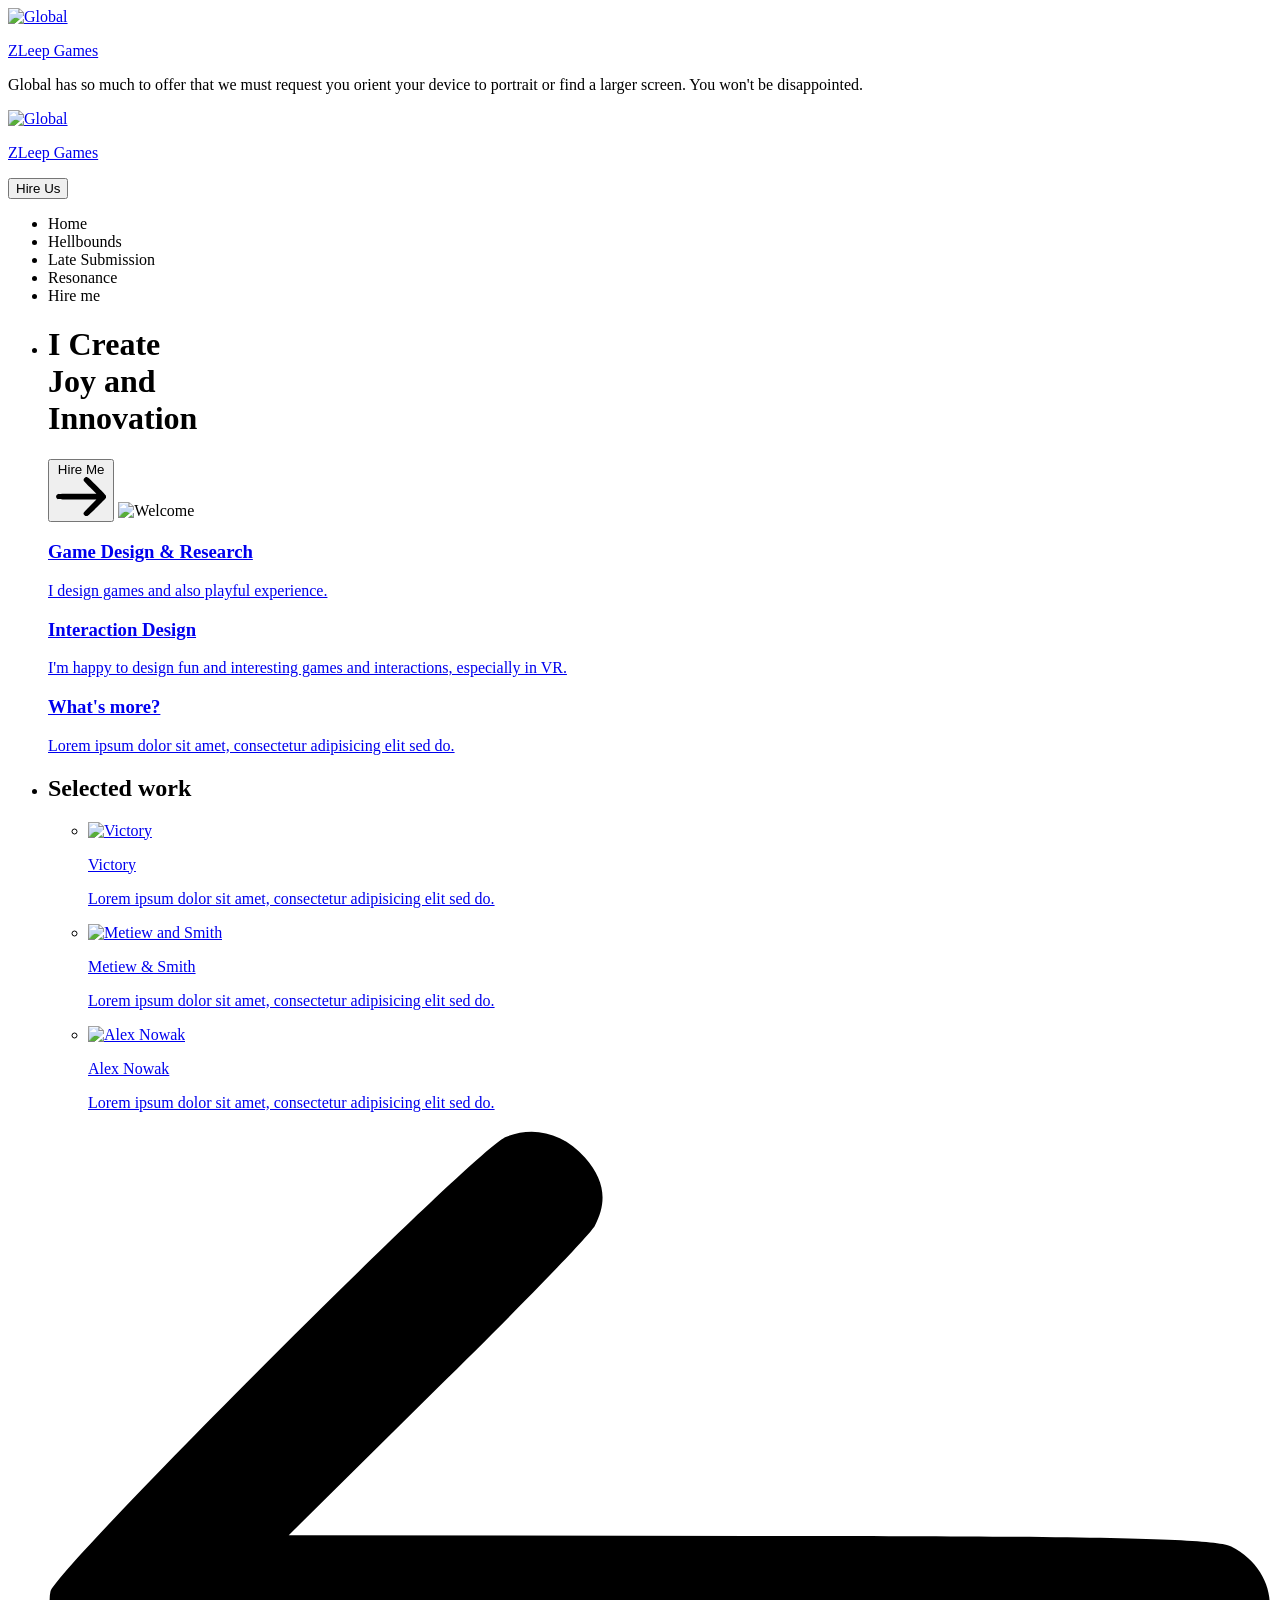
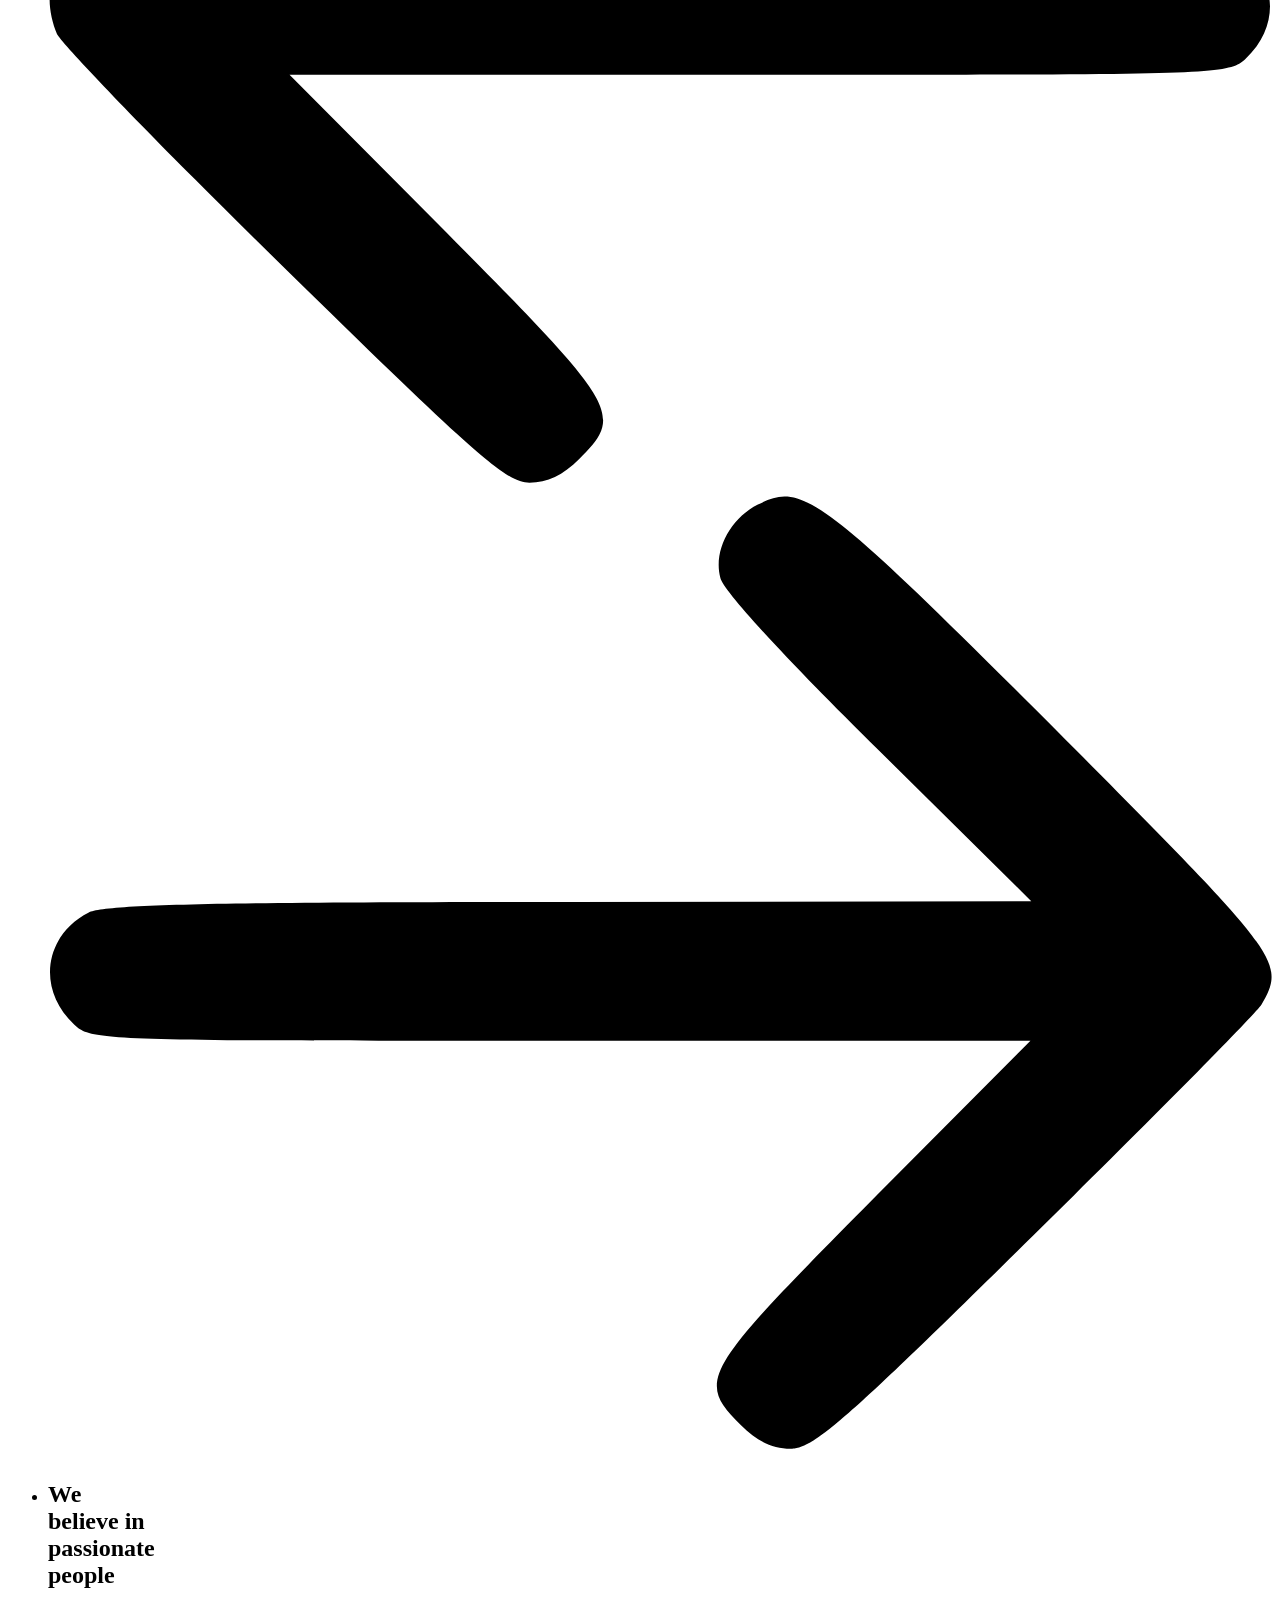
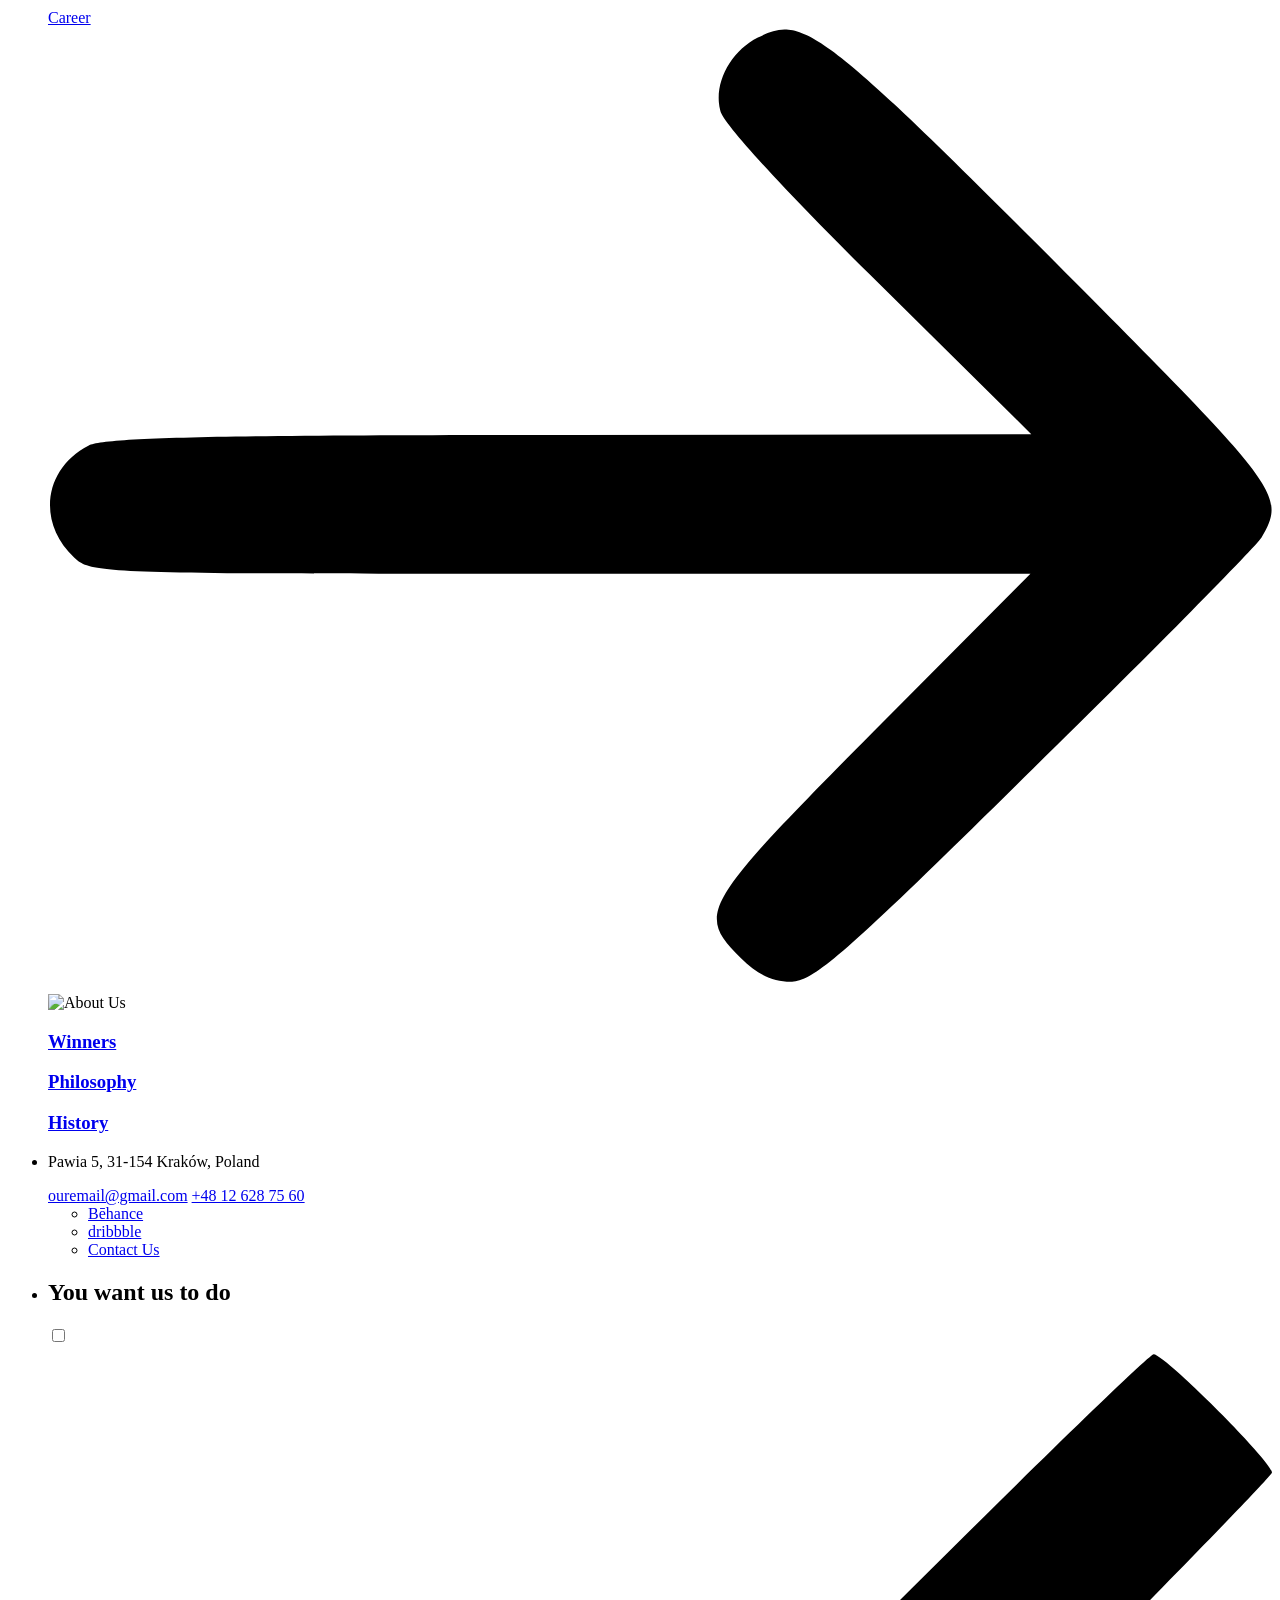
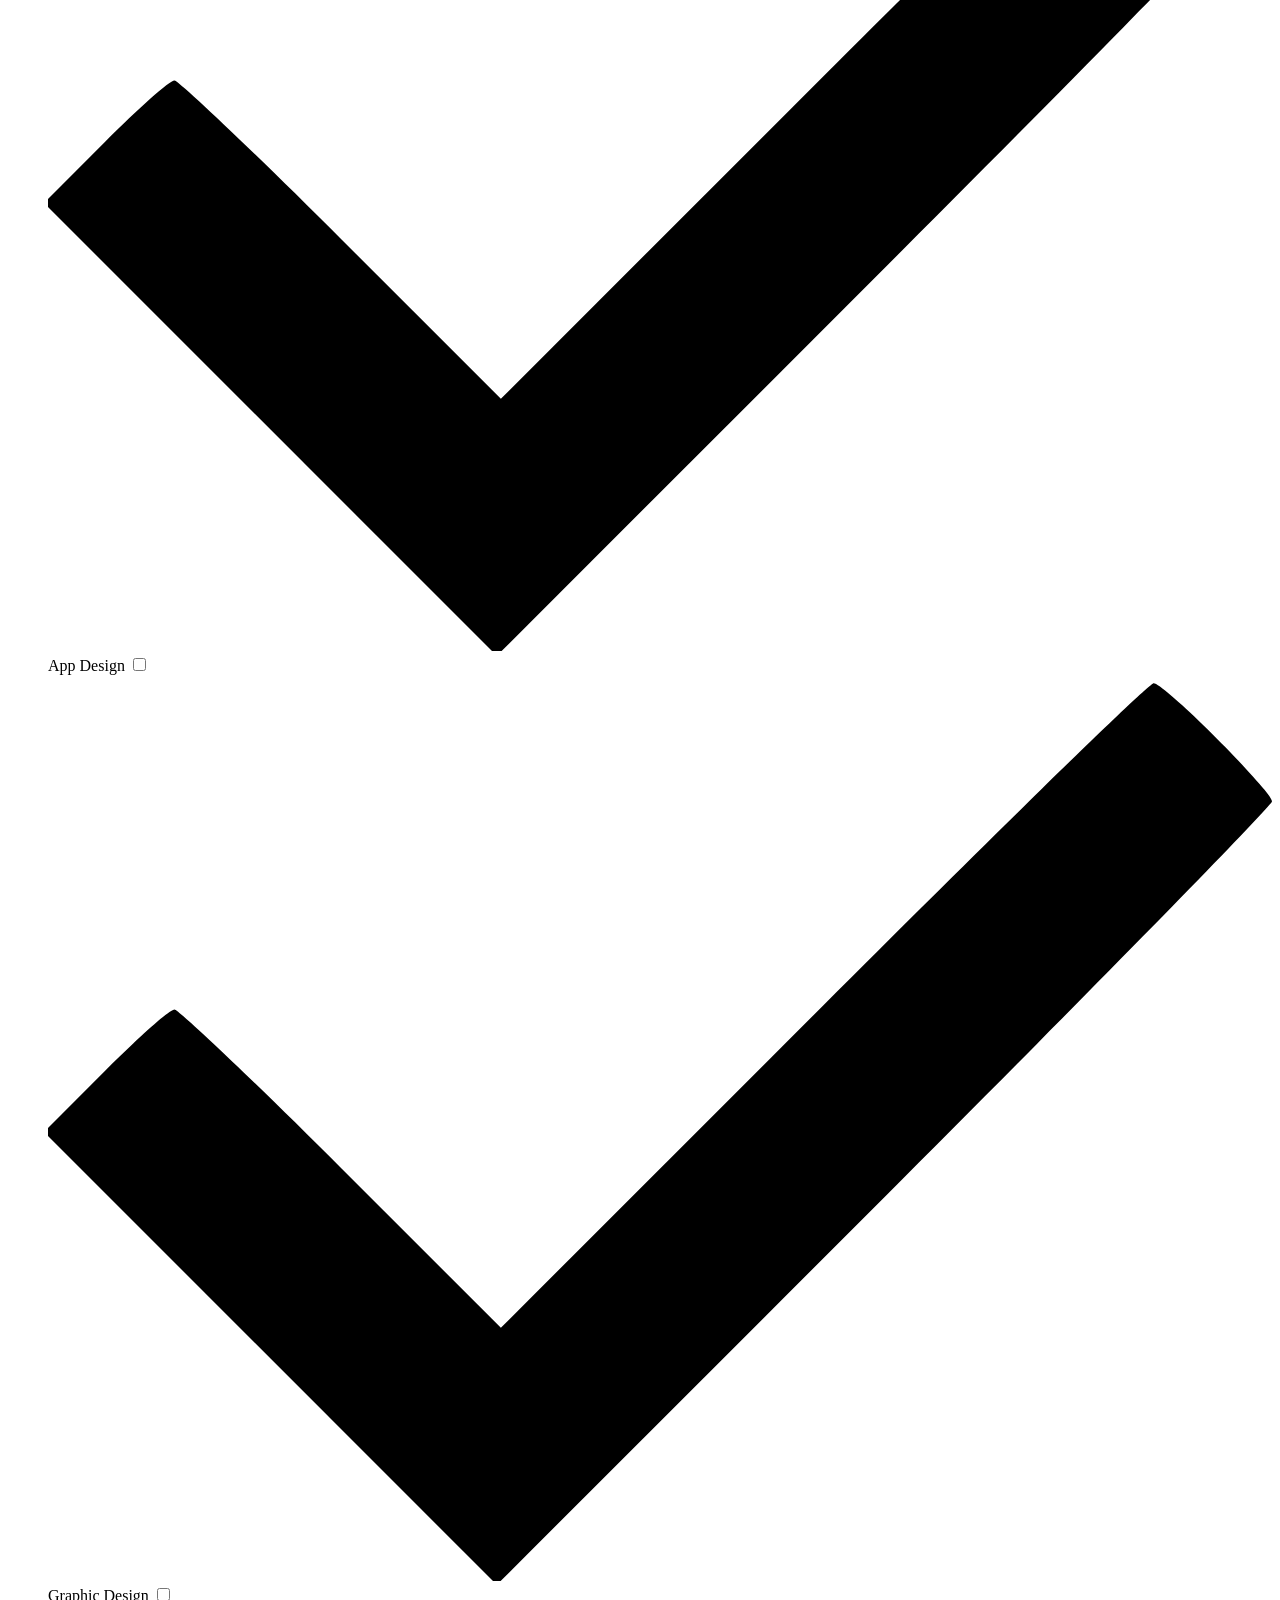
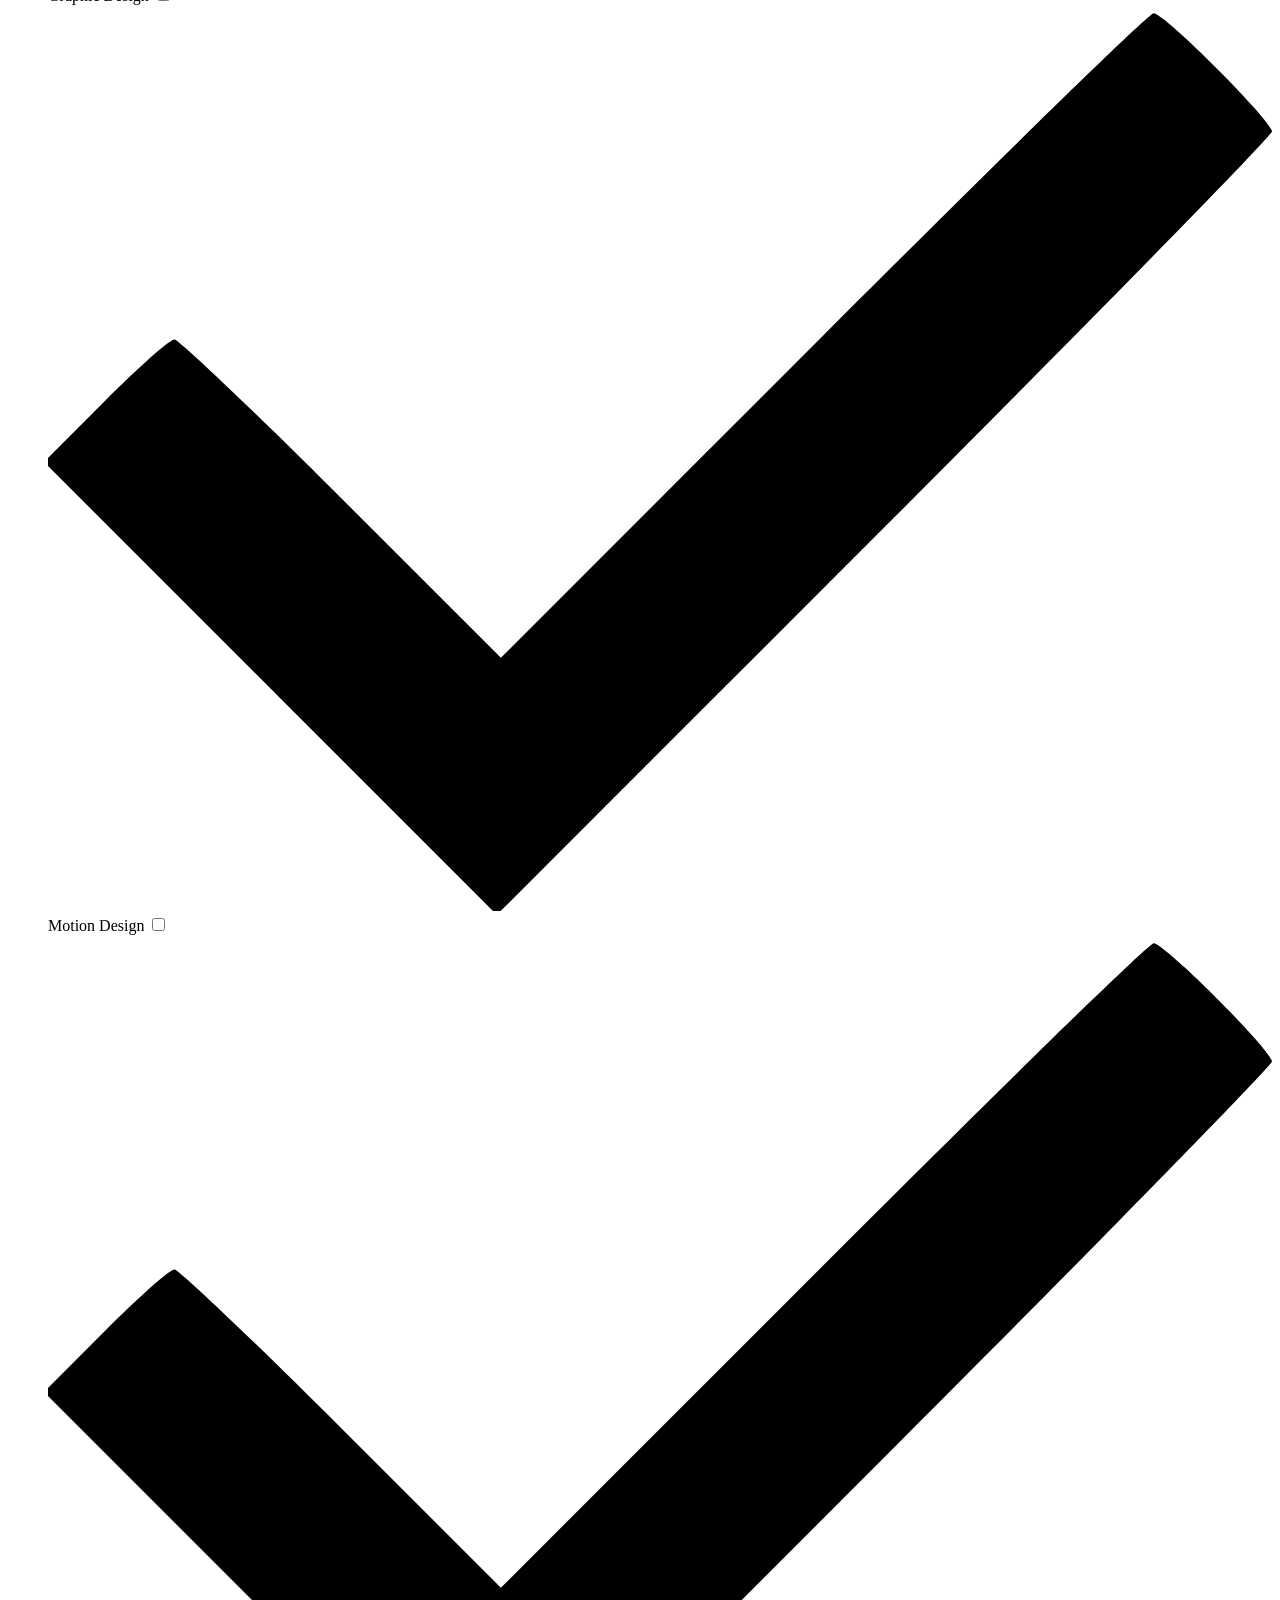
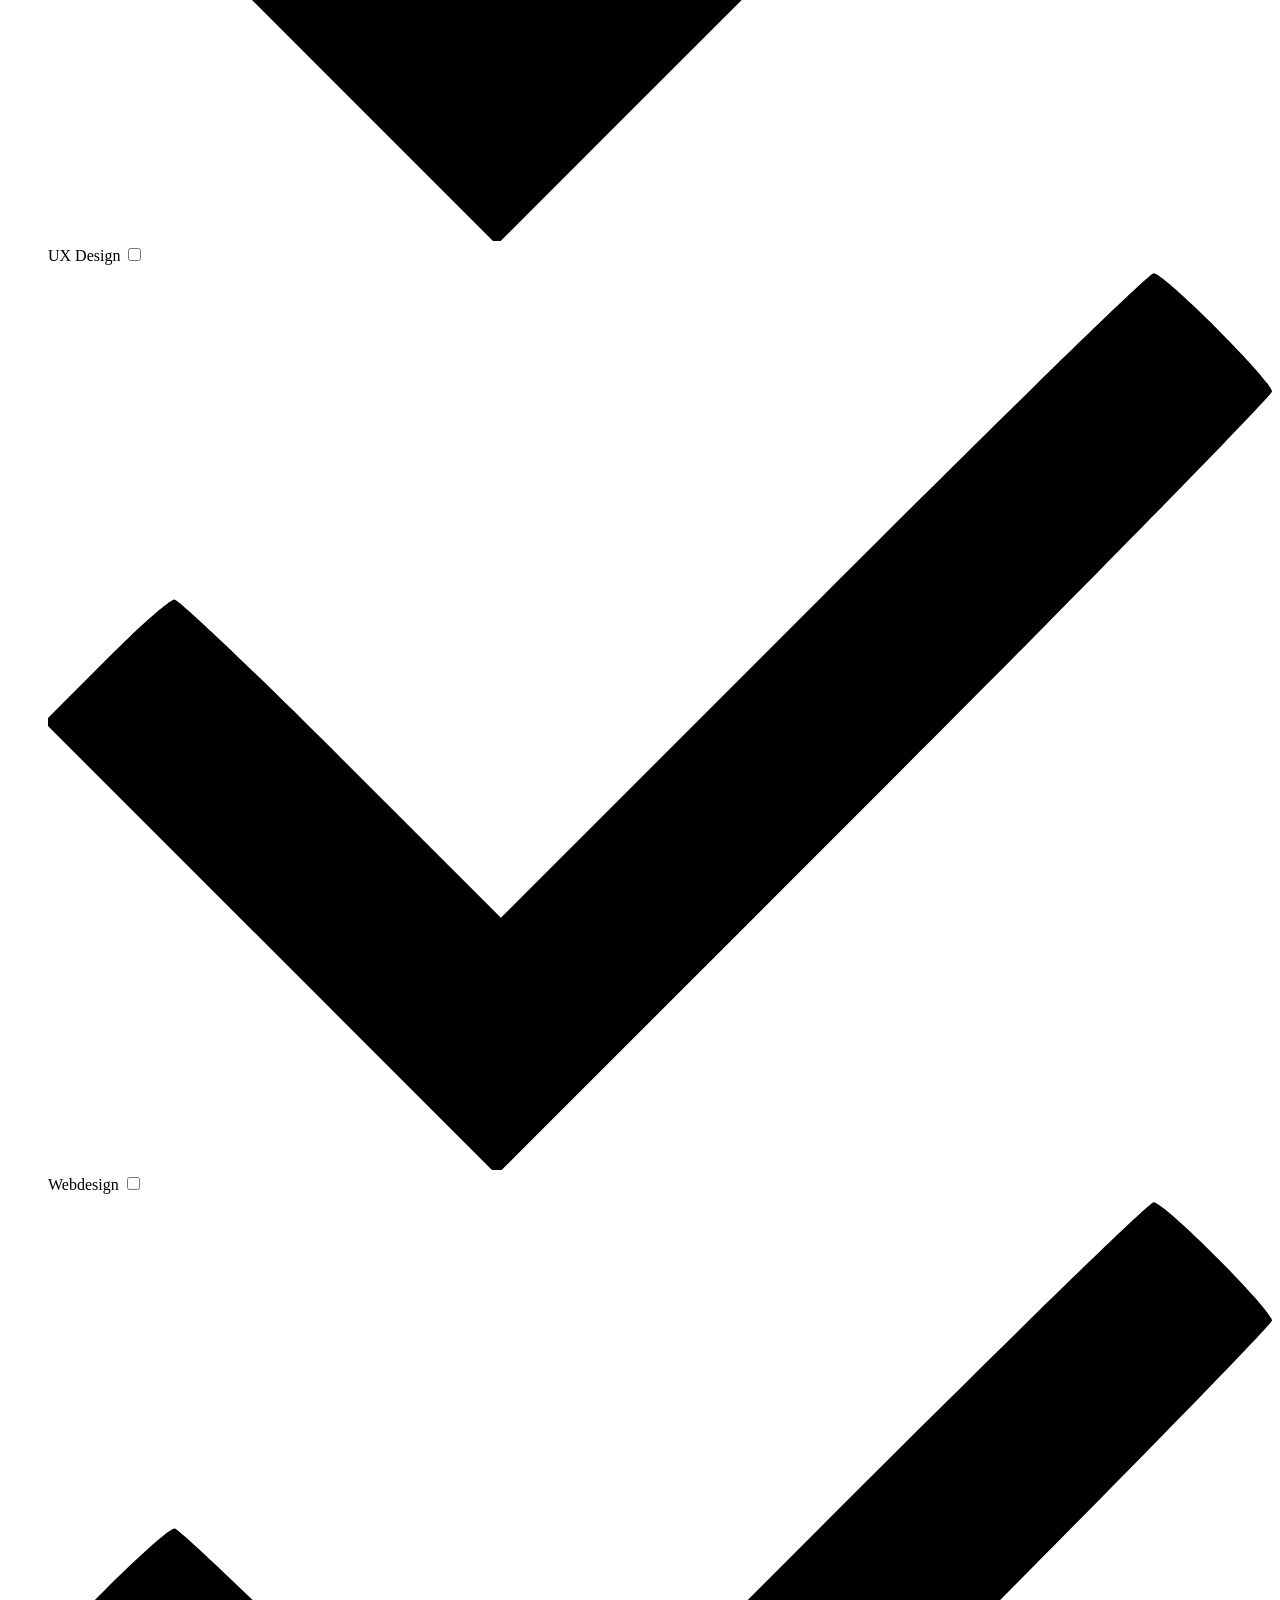
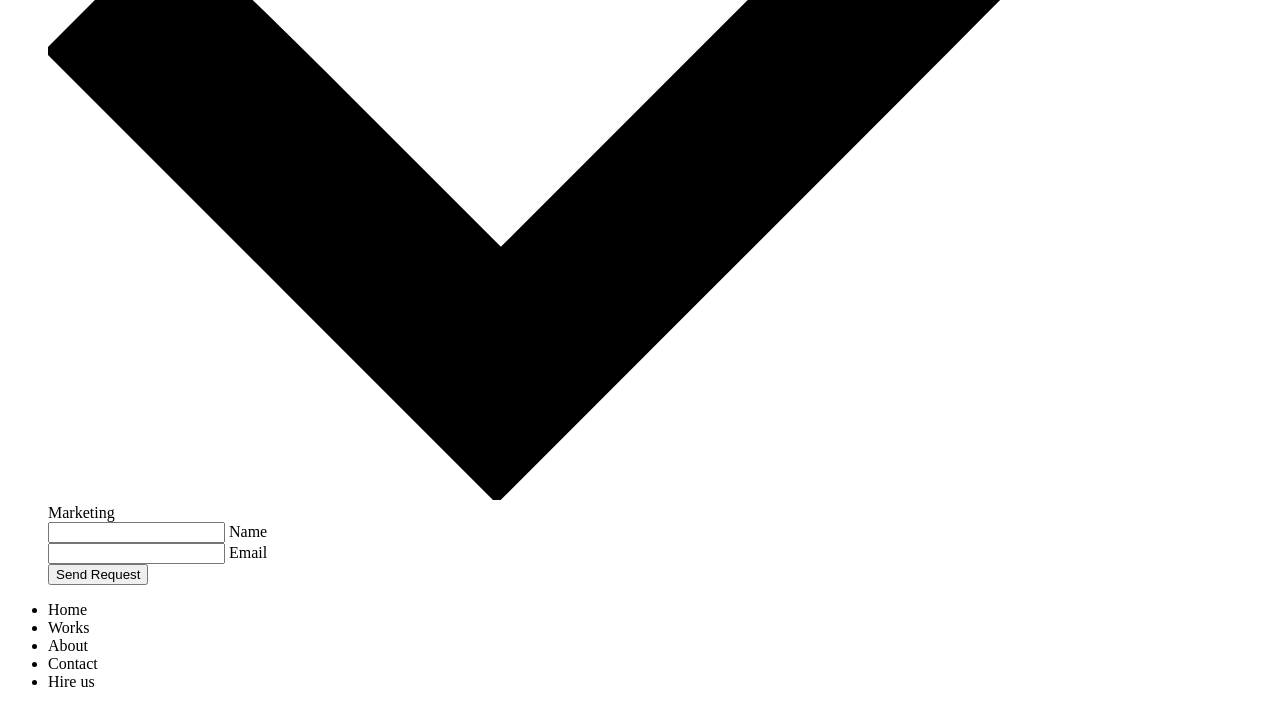
==== index.html @ 5e1416f8 "Update index.html" ====
<!DOCTYPE html>
<html lang="en">
<head>
  <title>ZLeep Games</title>
  <meta charset="utf-8">
  <meta name="viewport" content="width=device-width, initial-scale=1">
  <meta http-equiv="X-UA-Compatible" content="IE=edge">
  <meta name="description" content="HTML5 website template">
  <meta name="keywords" content="global, template, html, sass, jquery">
  <meta name="author" content="Bucky Maler">
  <link rel="stylesheet" href="assets/css/main.css">
</head>
<body>

<!-- notification for small viewports and landscape oriented smartphones -->
<div class="device-notification">
  <a class="device-notification--logo" href="#0">
    <img src="assets/img/logo.png" alt="Global">
    <p>ZLeep Games</p>
  </a>
  <p class="device-notification--message">Global has so much to offer that we must request you orient your device to portrait or find a larger screen. You won't be disappointed.</p>
</div>

<div class="perspective effect-rotate-left">
  <div class="container"><div class="outer-nav--return"></div>
    <div id="viewport" class="l-viewport">
      <div class="l-wrapper">
        <header class="header">
          <a class="header--logo" href="#0">
            <img src="assets/img/logo.png" alt="Global">
            <p>ZLeep Games</p>
          </a>
          <button class="header--cta cta">Hire Us</button>
          <div class="header--nav-toggle">
            <span></span>
          </div>
        </header>
        <nav class="l-side-nav">
          <ul class="side-nav">
            <li class="is-active"><span>Home</span></li>
            <li><span>Hellbounds</span></li>
            <li><span>Late Submission</span></li>
            <li><span>Resonance</span></li>
            <li><span>Hire me</span></li>
          </ul>
        </nav>
        <ul class="l-main-content main-content">
          <li class="l-section section section--is-active">
            <div class="intro">
              <div class="intro--banner">
                <h1>I Create<br>Joy and<br>Innovation</h1>
                <button class="cta">Hire Me
                  <svg version="1.1" id="Layer_1" xmlns="http://www.w3.org/2000/svg" xmlns:xlink="http://www.w3.org/1999/xlink" x="0px" y="0px" viewBox="0 0 150 118" style="enable-background:new 0 0 150 118;" xml:space="preserve">
                  <g transform="translate(0.000000,118.000000) scale(0.100000,-0.100000)">
                    <path d="M870,1167c-34-17-55-57-46-90c3-15,81-100,194-211l187-185l-565-1c-431,0-571-3-590-13c-55-28-64-94-18-137c21-20,33-20,597-20h575l-192-193C800,103,794,94,849,39c20-20,39-29,61-29c28,0,63,30,298,262c147,144,272,271,279,282c30,51,23,60-219,304C947,1180,926,1196,870,1167z"/>
                  </g>
                  </svg>
                  <span class="btn-background"></span>
                </button>
                <img src="assets/img/introduction-visual.png" alt="Welcome">
              </div>
              <div class="intro--options">
                <a href="#0">
                  <h3>Game Design &amp; Research</h3>
                  <p>I design games and also playful experience.</p>
                </a>
                <a href="#0">
                  <h3>Interaction Design</h3>
                  <p>I'm happy to design fun and interesting games and interactions, especially in VR.</p>
                </a>
                <a href="#0">
                  <h3>What's more?</h3>
                  <p>Lorem ipsum dolor sit amet, consectetur adipisicing elit sed do.</p>
                </a>
              </div>
            </div>
          </li>
          <li class="l-section section">
            <div class="work">
              <h2>Selected work</h2>
              <div class="work--lockup">
                <ul class="slider">
                  <li class="slider--item slider--item-left">
                    <a href="#0">
                      <div class="slider--item-image">
                        <img src="assets/img/work-victory.jpg" alt="Victory">
                      </div>
                      <p class="slider--item-title">Victory</p>
                      <p class="slider--item-description">Lorem ipsum dolor sit amet, consectetur adipisicing elit sed do.</p>
                    </a>
                  </li>
                  <li class="slider--item slider--item-center">
                    <a href="#0">
                      <div class="slider--item-image">
                        <img src="assets/img/work-metiew-smith.jpg" alt="Metiew and Smith">
                      </div>
                      <p class="slider--item-title">Metiew &amp; Smith</p>
                      <p class="slider--item-description">Lorem ipsum dolor sit amet, consectetur adipisicing elit sed do.</p>
                    </a>
                  </li>
                  <li class="slider--item slider--item-right">
                    <a href="#0">
                      <div class="slider--item-image">
                        <img src="assets/img/work-alex-nowak.jpg" alt="Alex Nowak">
                      </div>
                      <p class="slider--item-title">Alex Nowak</p>
                      <p class="slider--item-description">Lorem ipsum dolor sit amet, consectetur adipisicing elit sed do.</p>
                    </a>
                  </li>
                </ul>
                <div class="slider--prev">
                  <svg version="1.1" id="Layer_1" xmlns="http://www.w3.org/2000/svg" xmlns:xlink="http://www.w3.org/1999/xlink" x="0px" y="0px"
                  viewBox="0 0 150 118" style="enable-background:new 0 0 150 118;" xml:space="preserve">
                  <g transform="translate(0.000000,118.000000) scale(0.100000,-0.100000)">
                    <path d="M561,1169C525,1155,10,640,3,612c-3-13,1-36,8-52c8-15,134-145,281-289C527,41,562,10,590,10c22,0,41,9,61,29
                    c55,55,49,64-163,278L296,510h575c564,0,576,0,597,20c46,43,37,109-18,137c-19,10-159,13-590,13l-565,1l182,180
                    c101,99,187,188,193,199c16,30,12,57-12,84C631,1174,595,1183,561,1169z"/>
                  </g>
                  </svg>
                </div>
                <div class="slider--next">
                  <svg version="1.1" id="Layer_1" xmlns="http://www.w3.org/2000/svg" xmlns:xlink="http://www.w3.org/1999/xlink" x="0px" y="0px" viewBox="0 0 150 118" style="enable-background:new 0 0 150 118;" xml:space="preserve">
                  <g transform="translate(0.000000,118.000000) scale(0.100000,-0.100000)">
                    <path d="M870,1167c-34-17-55-57-46-90c3-15,81-100,194-211l187-185l-565-1c-431,0-571-3-590-13c-55-28-64-94-18-137c21-20,33-20,597-20h575l-192-193C800,103,794,94,849,39c20-20,39-29,61-29c28,0,63,30,298,262c147,144,272,271,279,282c30,51,23,60-219,304C947,1180,926,1196,870,1167z"/>
                  </g>
                  </svg>
                </div>
              </div>
            </div>
          </li>
          <li class="l-section section">
            <div class="about">
              <div class="about--banner">
                <h2>We<br>believe in<br>passionate<br>people</h2>
                <a href="#0">Career
                  <span>
                    <svg version="1.1" id="Layer_1" xmlns="http://www.w3.org/2000/svg" xmlns:xlink="http://www.w3.org/1999/xlink" x="0px" y="0px" viewBox="0 0 150 118" style="enable-background:new 0 0 150 118;" xml:space="preserve">
                    <g transform="translate(0.000000,118.000000) scale(0.100000,-0.100000)">
                      <path d="M870,1167c-34-17-55-57-46-90c3-15,81-100,194-211l187-185l-565-1c-431,0-571-3-590-13c-55-28-64-94-18-137c21-20,33-20,597-20h575l-192-193C800,103,794,94,849,39c20-20,39-29,61-29c28,0,63,30,298,262c147,144,272,271,279,282c30,51,23,60-219,304C947,1180,926,1196,870,1167z"/>
                    </g>
                    </svg>
                  </span>
                </a>
                <img src="assets/img/about-visual.png" alt="About Us">
              </div>
              <div class="about--options">
                <a href="#0">
                  <h3>Winners</h3>
                </a>
                <a href="#0">
                  <h3>Philosophy</h3>
                </a>
                <a href="#0">
                  <h3>History</h3>
                </a>
              </div>
            </div>
          </li>
          <li class="l-section section">
            <div class="contact">
              <div class="contact--lockup">
                <div class="modal">
                  <div class="modal--information">
                    <p>Pawia 5, 31-154 Kraków, Poland</p>
                    <a href="mailto:ouremail@gmail.com">ouremail@gmail.com</a>
                    <a href="tel:+148126287560">+48 12 628 75 60</a>
                  </div>
                  <ul class="modal--options">
                    <li><a href="#0">Bēhance</a></li>
                    <li><a href="#0">dribbble</a></li>
                    <li><a href="mailto:ouremail@gmail.com">Contact Us</a></li>
                  </ul>
                </div>
              </div>
            </div>
          </li>
          <li class="l-section section">
            <div class="hire">
              <h2>You want us to do</h2>
              <!-- checkout formspree.io for easy form setup -->
              <form class="work-request">
                <div class="work-request--options">
                  <span class="options-a">
                    <input id="opt-1" type="checkbox" value="app design">
                    <label for="opt-1">
                      <svg version="1.1" id="Layer_1" xmlns="http://www.w3.org/2000/svg" xmlns:xlink="http://www.w3.org/1999/xlink" x="0px" y="0px"
                      viewBox="0 0 150 111" style="enable-background:new 0 0 150 111;" xml:space="preserve">
                      <g transform="translate(0.000000,111.000000) scale(0.100000,-0.100000)">
                        <path d="M950,705L555,310L360,505C253,612,160,700,155,700c-6,0-44-34-85-75l-75-75l278-278L550-5l475,475c261,261,475,480,475,485c0,13-132,145-145,145C1349,1100,1167,922,950,705z"/>
                      </g>
                      </svg>
                      App Design
                    </label>
                    <input id="opt-2" type="checkbox" value="graphic design">
                    <label for="opt-2">
                      <svg version="1.1" id="Layer_1" xmlns="http://www.w3.org/2000/svg" xmlns:xlink="http://www.w3.org/1999/xlink" x="0px" y="0px"
                      viewBox="0 0 150 111" style="enable-background:new 0 0 150 111;" xml:space="preserve">
                      <g transform="translate(0.000000,111.000000) scale(0.100000,-0.100000)">
                        <path d="M950,705L555,310L360,505C253,612,160,700,155,700c-6,0-44-34-85-75l-75-75l278-278L550-5l475,475c261,261,475,480,475,485c0,13-132,145-145,145C1349,1100,1167,922,950,705z"/>
                      </g>
                      </svg>
                      Graphic Design
                    </label>
                    <input id="opt-3" type="checkbox" value="motion design">
                    <label for="opt-3">
                      <svg version="1.1" id="Layer_1" xmlns="http://www.w3.org/2000/svg" xmlns:xlink="http://www.w3.org/1999/xlink" x="0px" y="0px"
                      viewBox="0 0 150 111" style="enable-background:new 0 0 150 111;" xml:space="preserve">
                      <g transform="translate(0.000000,111.000000) scale(0.100000,-0.100000)">
                        <path d="M950,705L555,310L360,505C253,612,160,700,155,700c-6,0-44-34-85-75l-75-75l278-278L550-5l475,475c261,261,475,480,475,485c0,13-132,145-145,145C1349,1100,1167,922,950,705z"/>
                      </g>
                      </svg>
                      Motion Design
                    </label>
                  </span>
                  <span class="options-b">
                    <input id="opt-4" type="checkbox" value="ux design">
                    <label for="opt-4">
                      <svg version="1.1" id="Layer_1" xmlns="http://www.w3.org/2000/svg" xmlns:xlink="http://www.w3.org/1999/xlink" x="0px" y="0px"
                      viewBox="0 0 150 111" style="enable-background:new 0 0 150 111;" xml:space="preserve">
                      <g transform="translate(0.000000,111.000000) scale(0.100000,-0.100000)">
                        <path d="M950,705L555,310L360,505C253,612,160,700,155,700c-6,0-44-34-85-75l-75-75l278-278L550-5l475,475c261,261,475,480,475,485c0,13-132,145-145,145C1349,1100,1167,922,950,705z"/>
                      </g>
                      </svg>
                      UX Design
                    </label>
                    <input id="opt-5" type="checkbox" value="webdesign">
                    <label for="opt-5">
                      <svg version="1.1" id="Layer_1" xmlns="http://www.w3.org/2000/svg" xmlns:xlink="http://www.w3.org/1999/xlink" x="0px" y="0px"
                      viewBox="0 0 150 111" style="enable-background:new 0 0 150 111;" xml:space="preserve">
                      <g transform="translate(0.000000,111.000000) scale(0.100000,-0.100000)">
                        <path d="M950,705L555,310L360,505C253,612,160,700,155,700c-6,0-44-34-85-75l-75-75l278-278L550-5l475,475c261,261,475,480,475,485c0,13-132,145-145,145C1349,1100,1167,922,950,705z"/>
                      </g>
                      </svg>
                      Webdesign
                    </label>
                    <input id="opt-6" type="checkbox" value="marketing">
                    <label for="opt-6">
                      <svg version="1.1" id="Layer_1" xmlns="http://www.w3.org/2000/svg" xmlns:xlink="http://www.w3.org/1999/xlink" x="0px" y="0px"
                      viewBox="0 0 150 111" style="enable-background:new 0 0 150 111;" xml:space="preserve">
                      <g transform="translate(0.000000,111.000000) scale(0.100000,-0.100000)">
                        <path d="M950,705L555,310L360,505C253,612,160,700,155,700c-6,0-44-34-85-75l-75-75l278-278L550-5l475,475c261,261,475,480,475,485c0,13-132,145-145,145C1349,1100,1167,922,950,705z"/>
                      </g>
                      </svg>
                      Marketing
                    </label>
                  </span>
                </div>
                <div class="work-request--information">
                  <div class="information-name">
                    <input id="name" type="text" spellcheck="false">
                    <label for="name">Name</label>
                  </div>
                  <div class="information-email">
                    <input id="email" type="email" spellcheck="false">
                    <label for="email">Email</label>
                  </div>
                </div>
                <input type="submit" value="Send Request">
              </form>
            </div>
          </li>
        </ul>
      </div>
    </div>
  </div>
  <ul class="outer-nav">
    <li class="is-active">Home</li>
    <li>Works</li>
    <li>About</li>
    <li>Contact</li>
    <li>Hire us</li>
  </ul>
</div>

<script src="https://ajax.googleapis.com/ajax/libs/jquery/2.2.4/jquery.min.js"></script>
<script>window.jQuery || document.write('<script src="assets/js/vendor/jquery-2.2.4.min.js"><\/script>')</script>
<script src="assets/js/functions-min.js"></script>
</body>
</html>
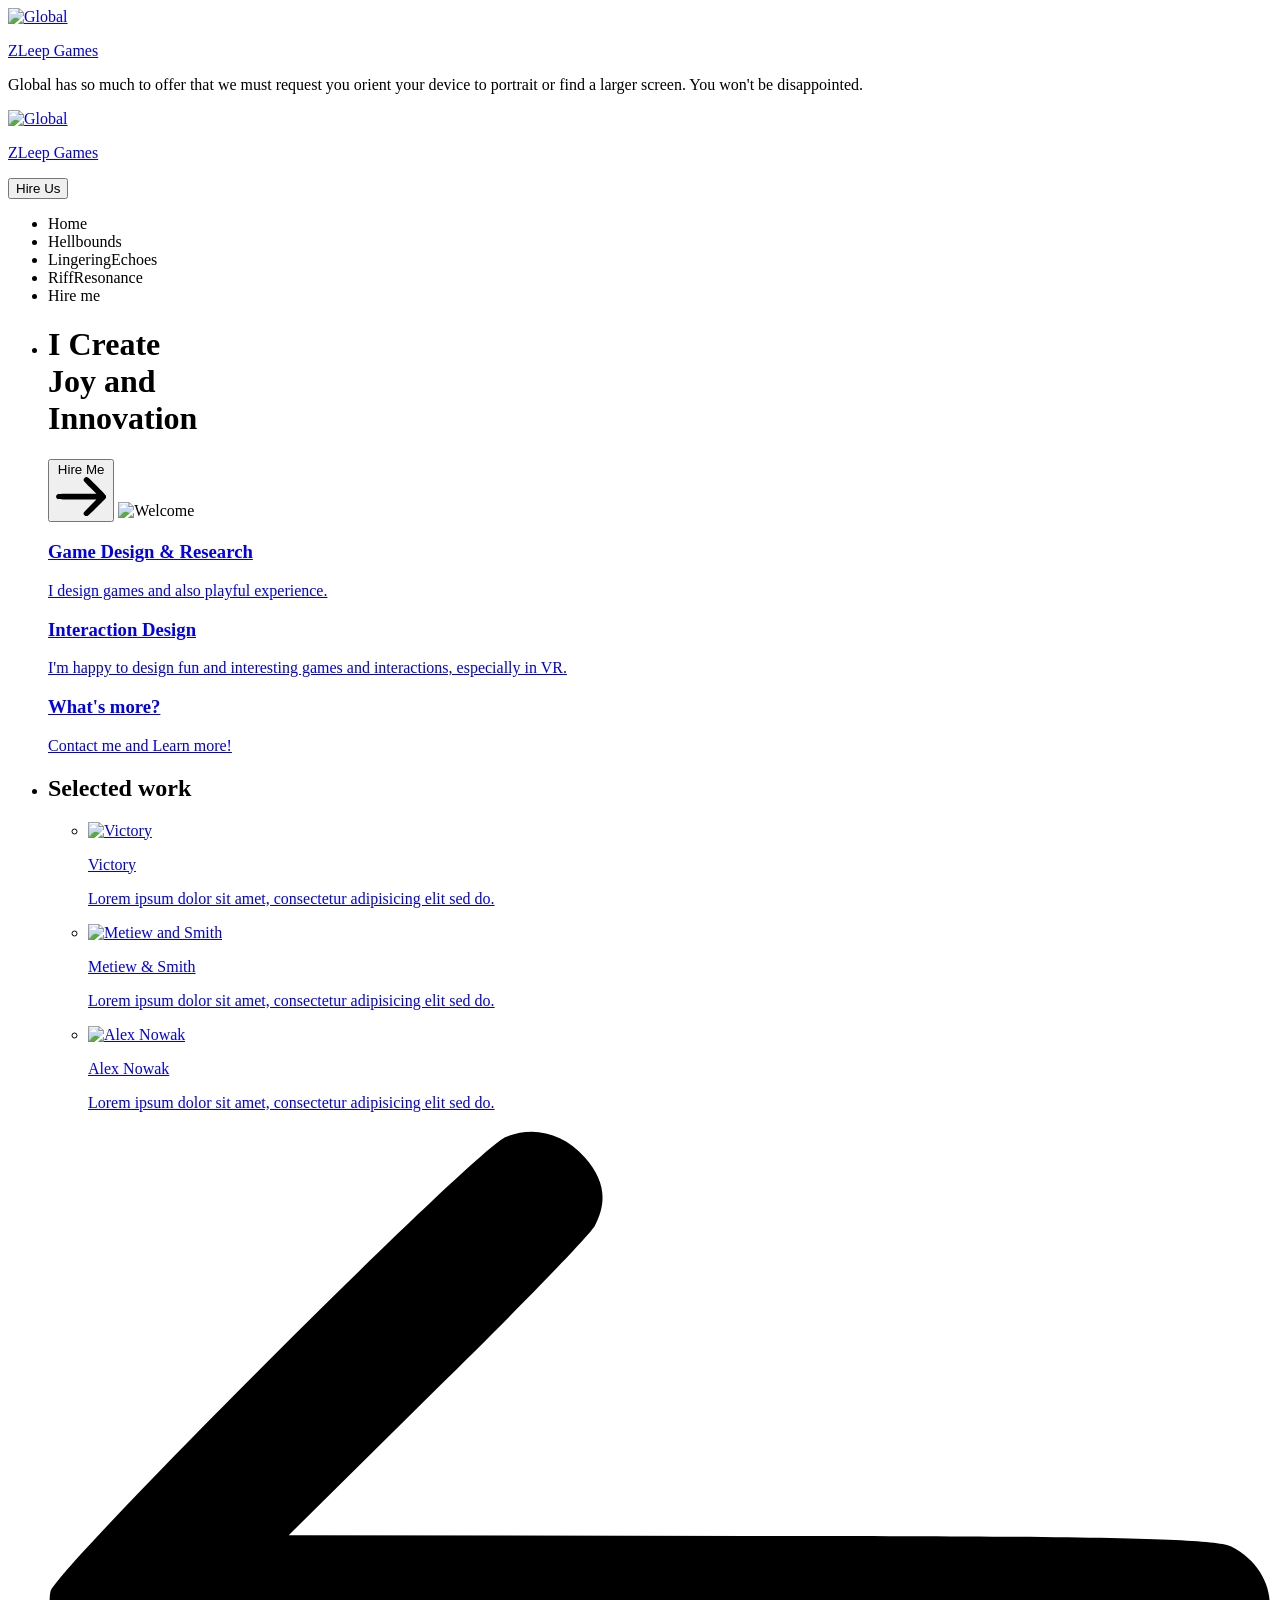
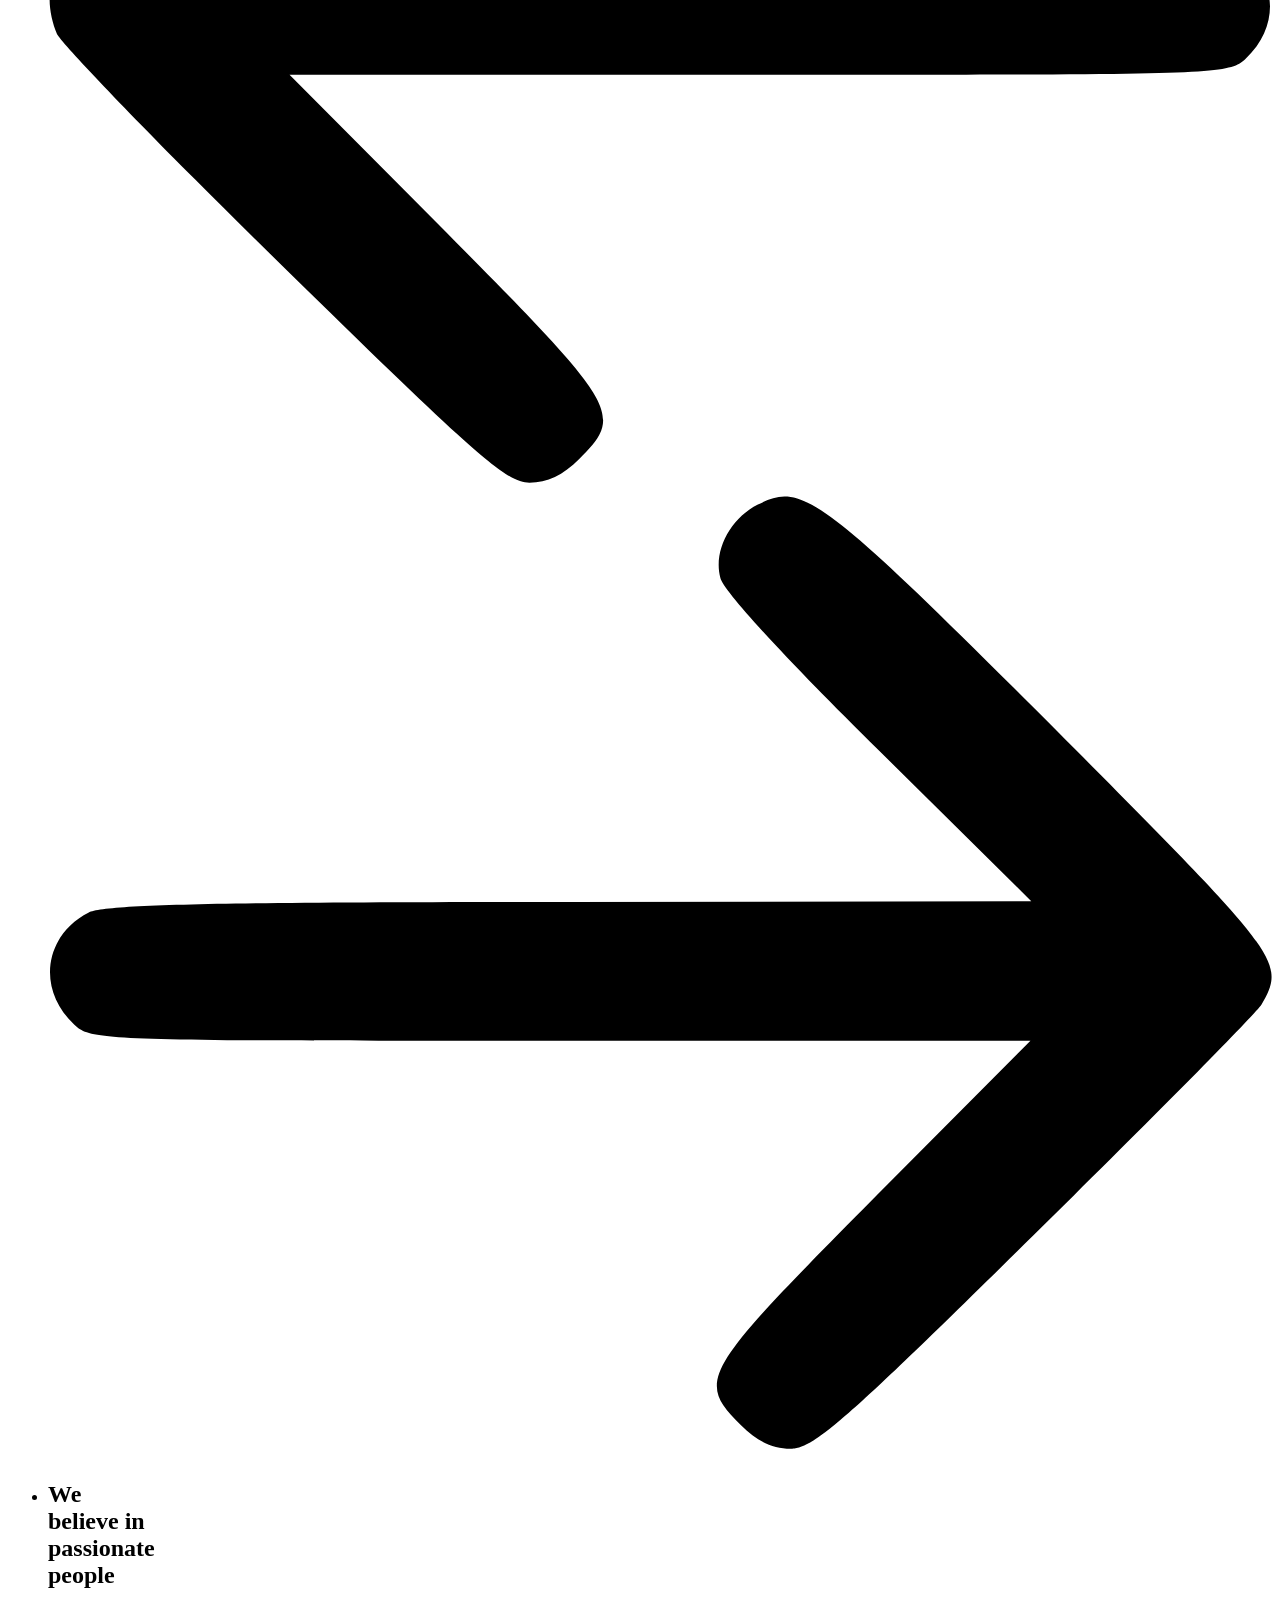
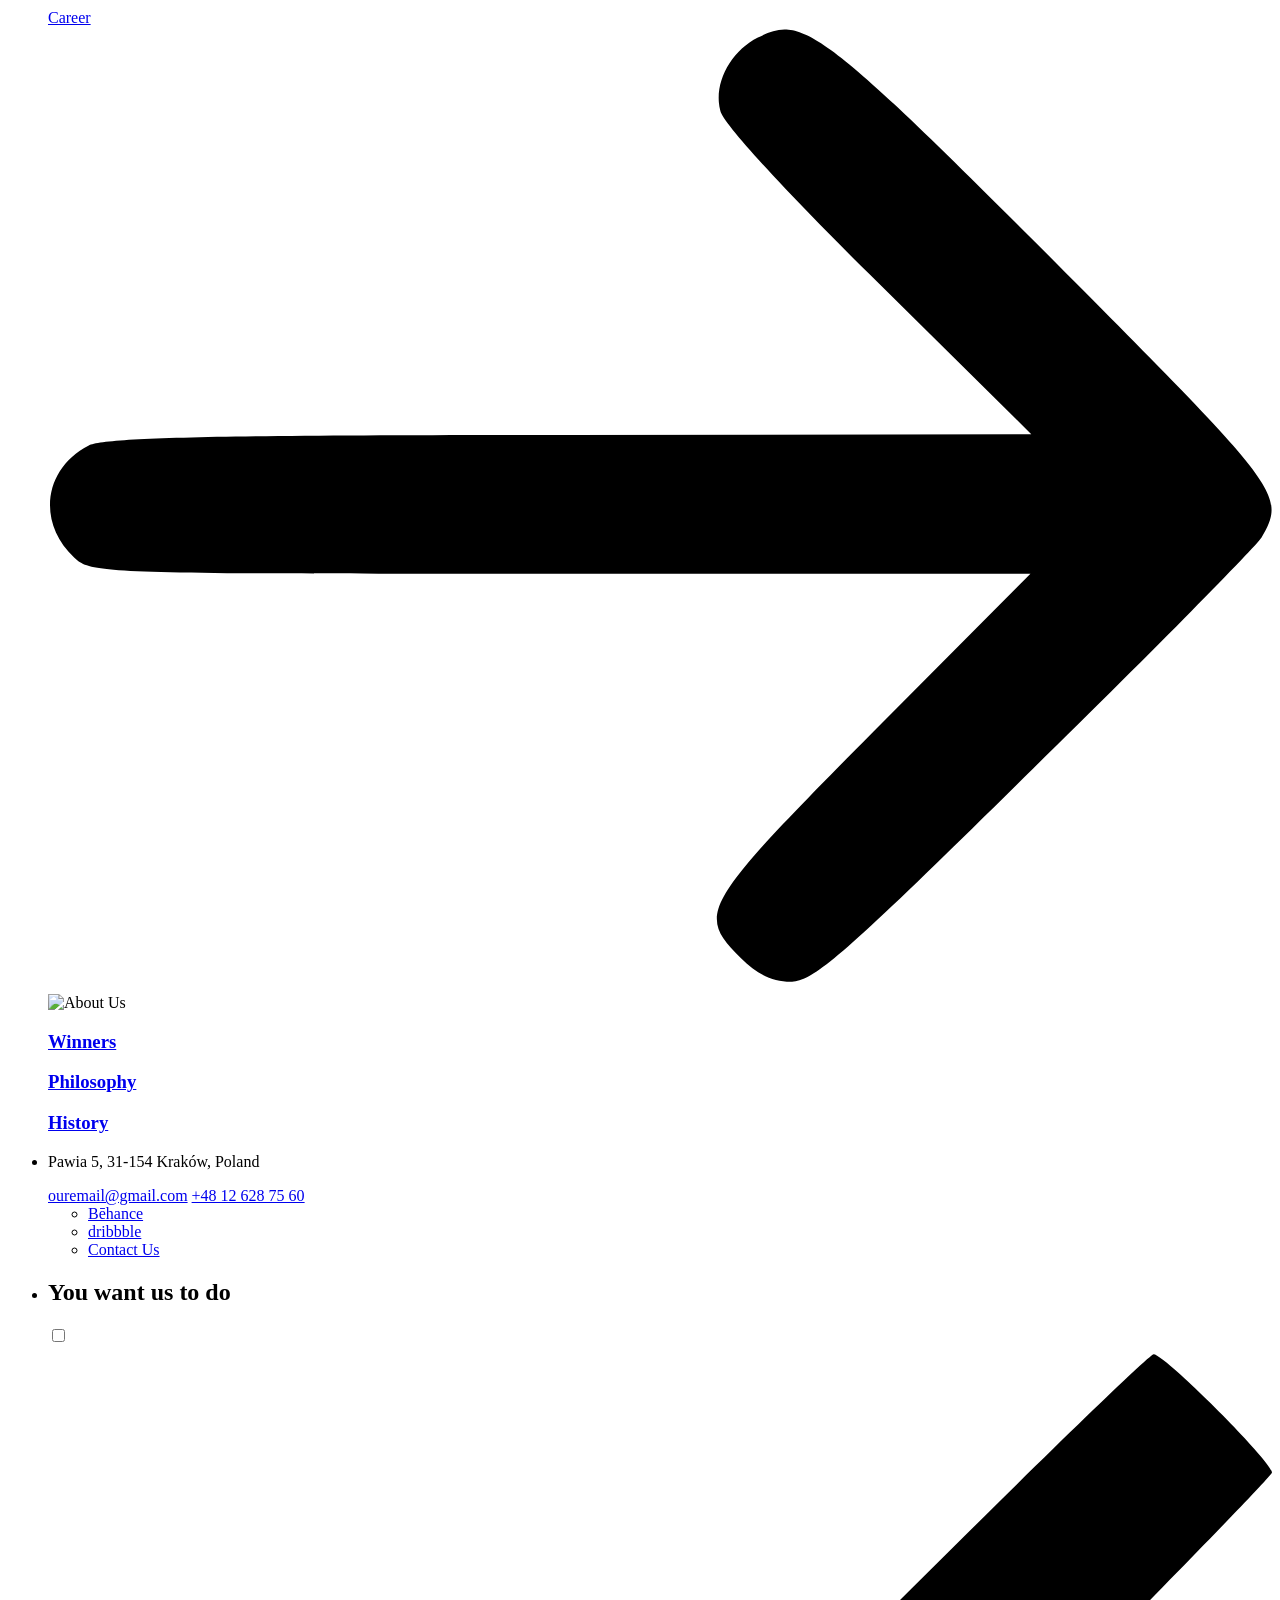
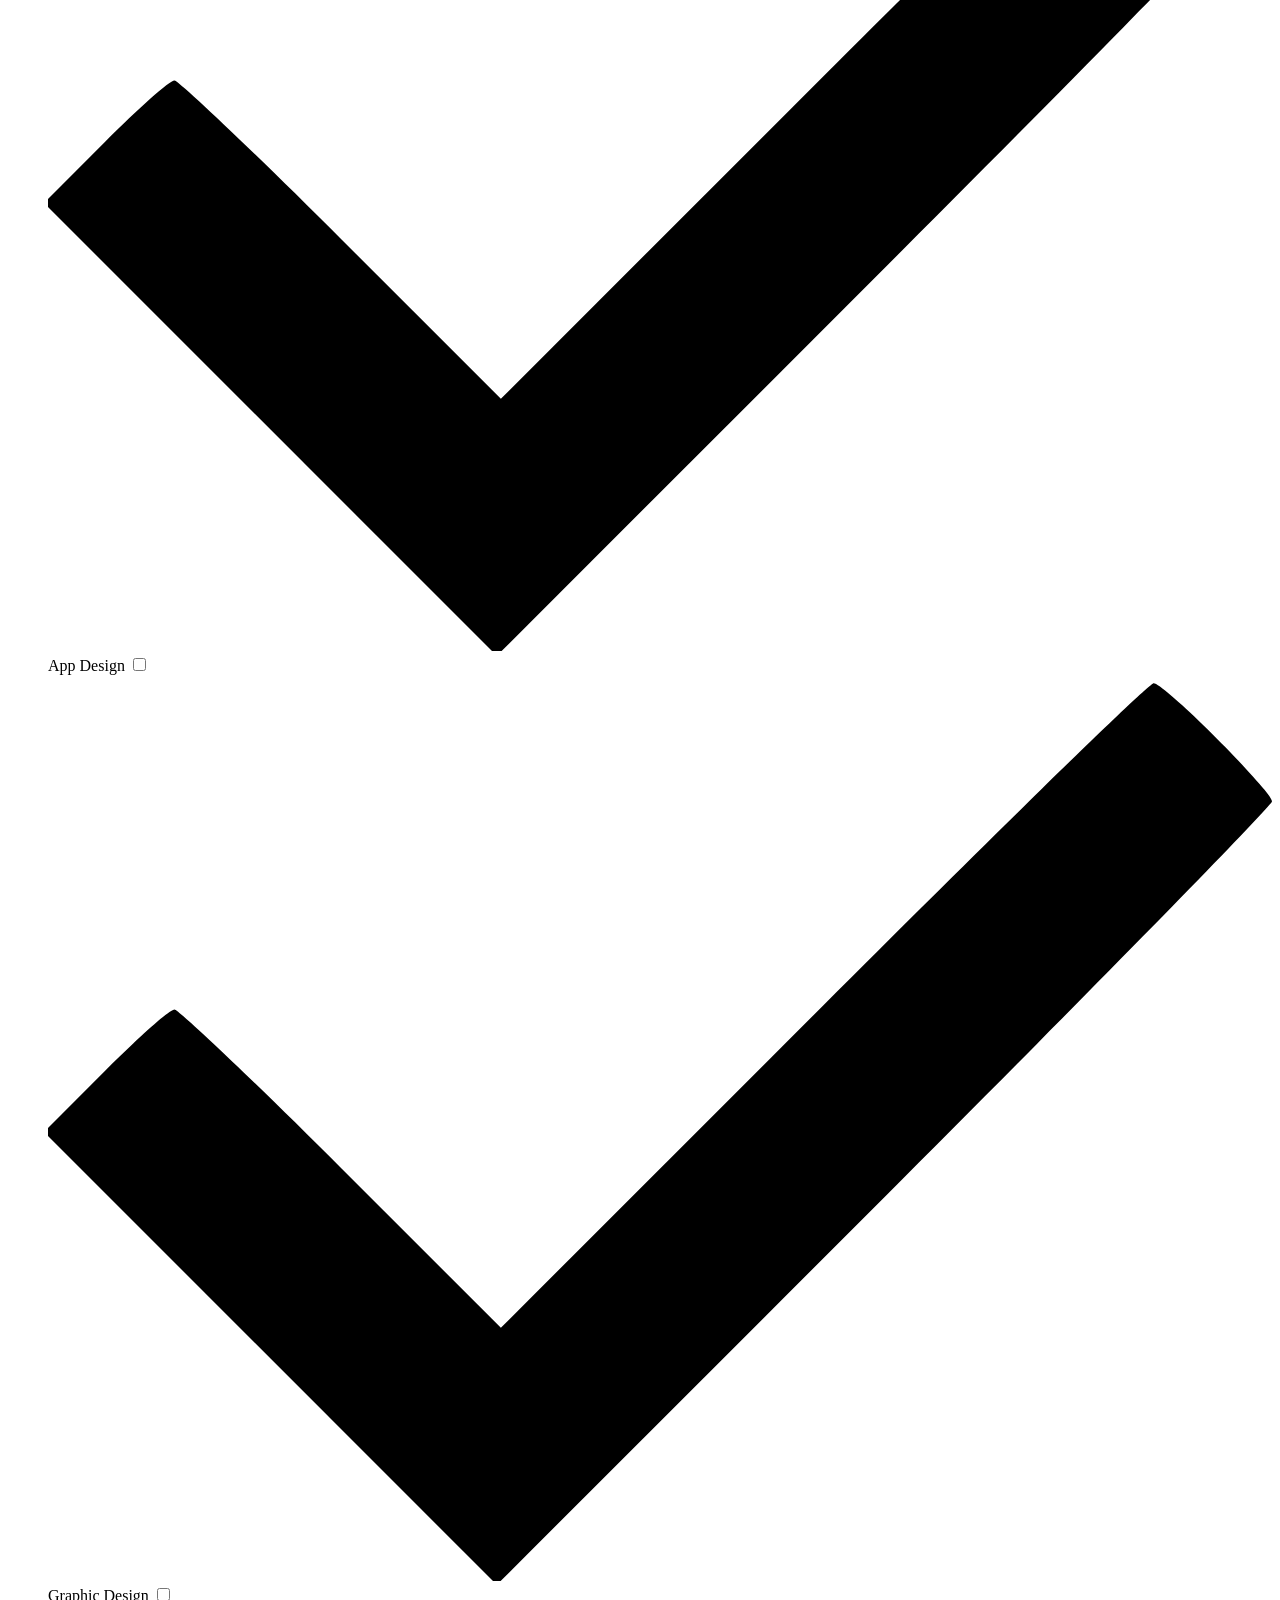
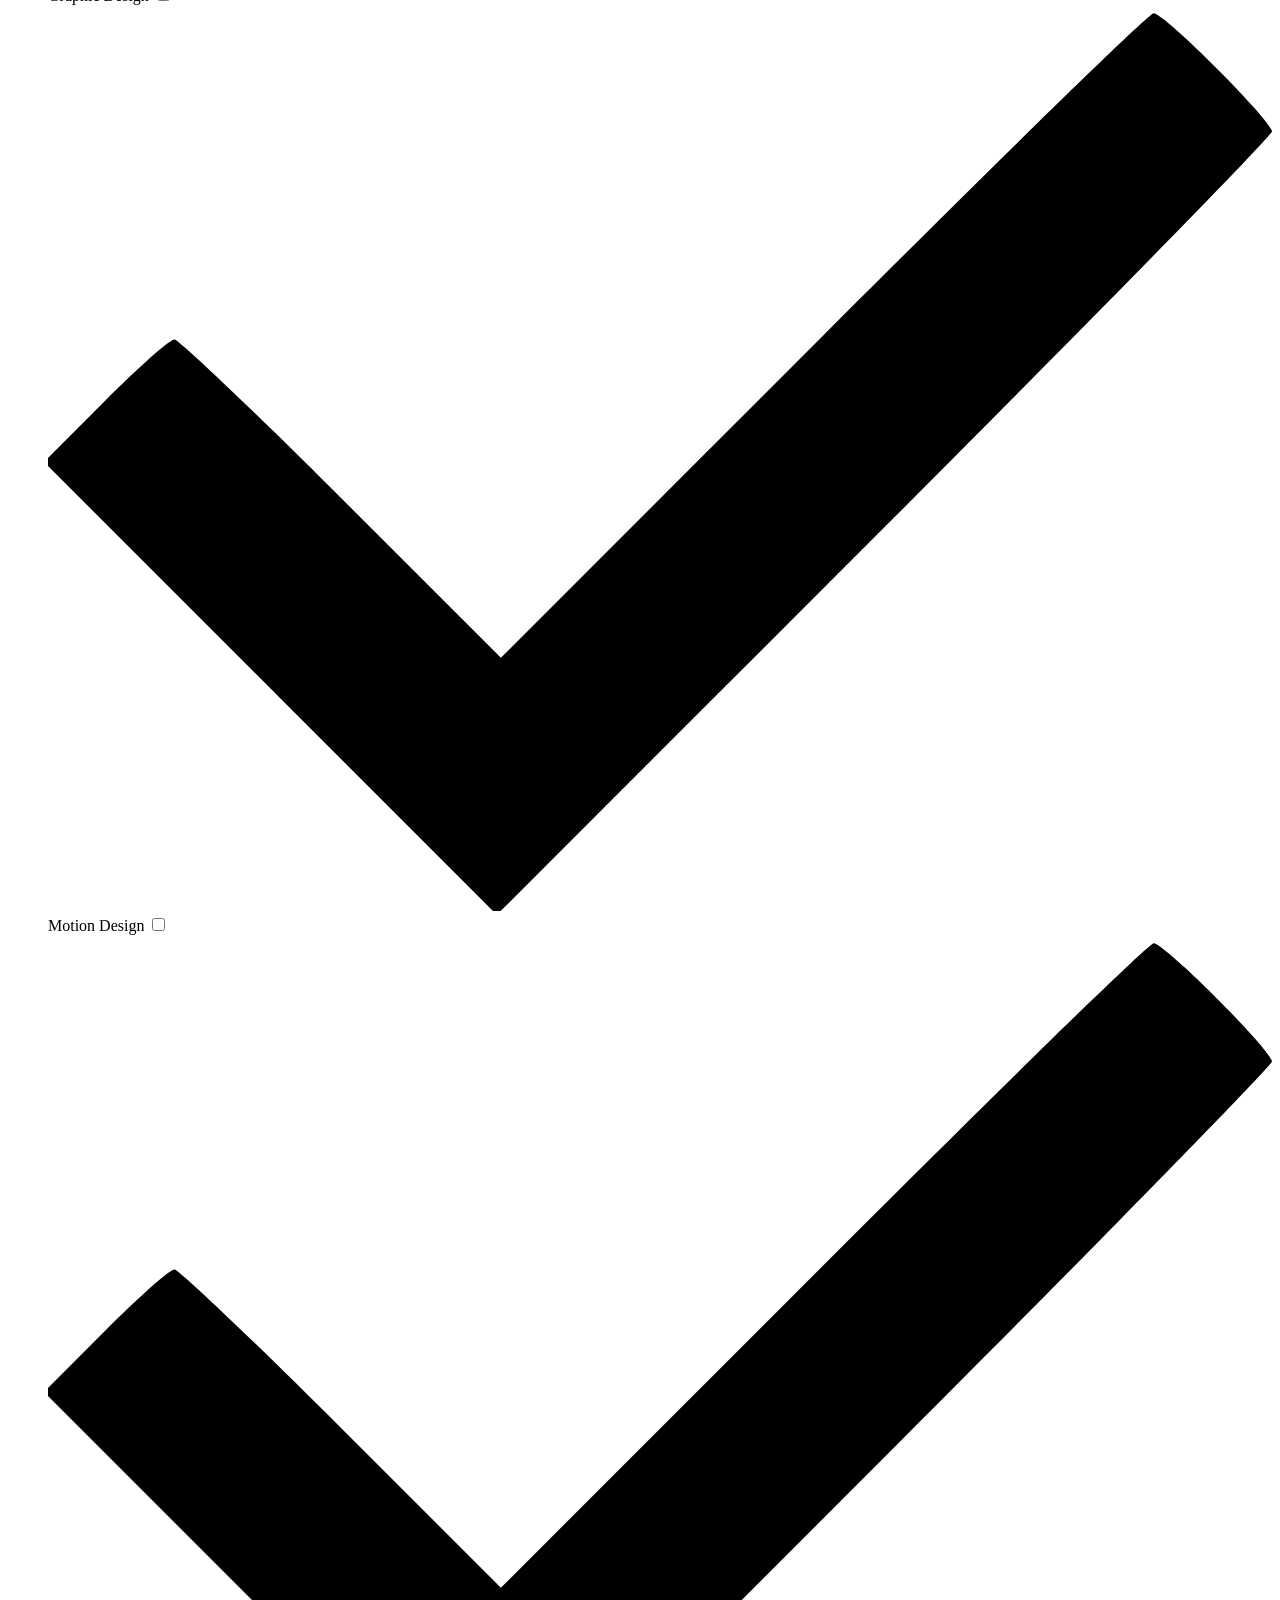
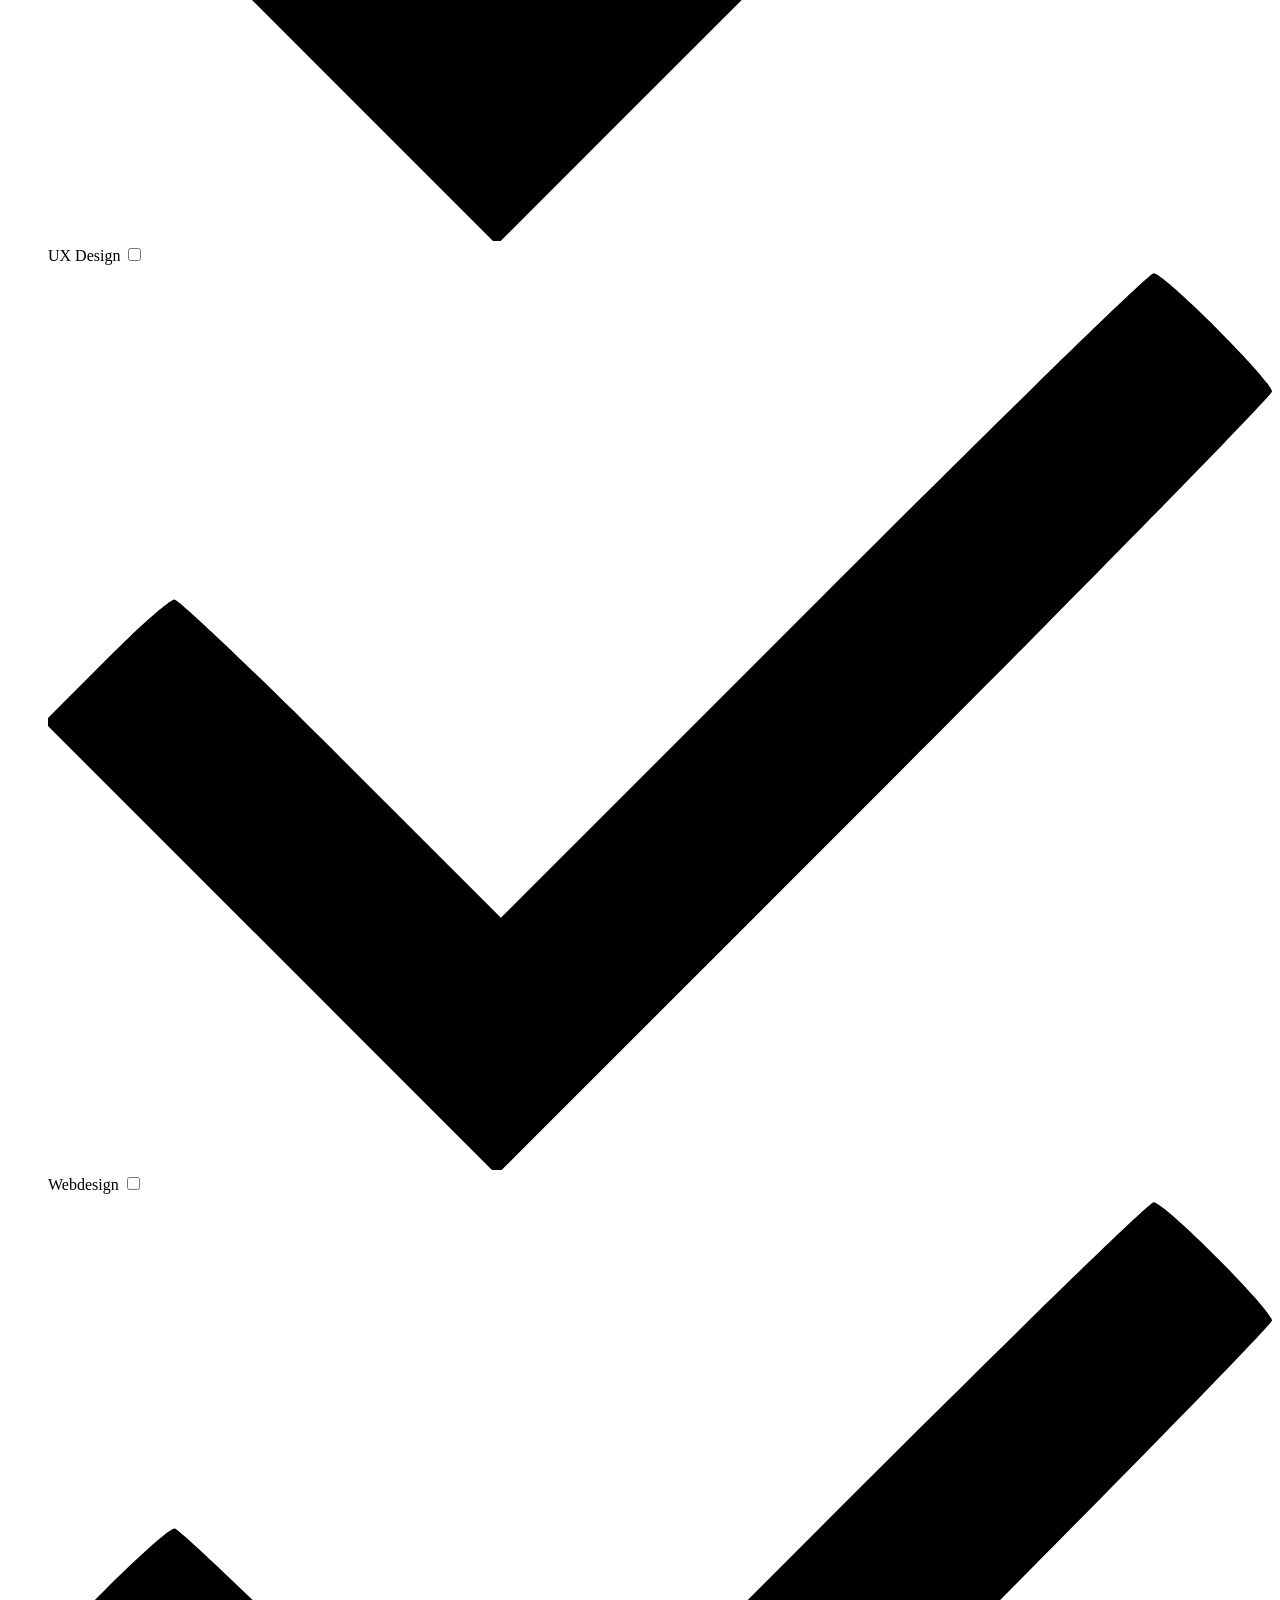
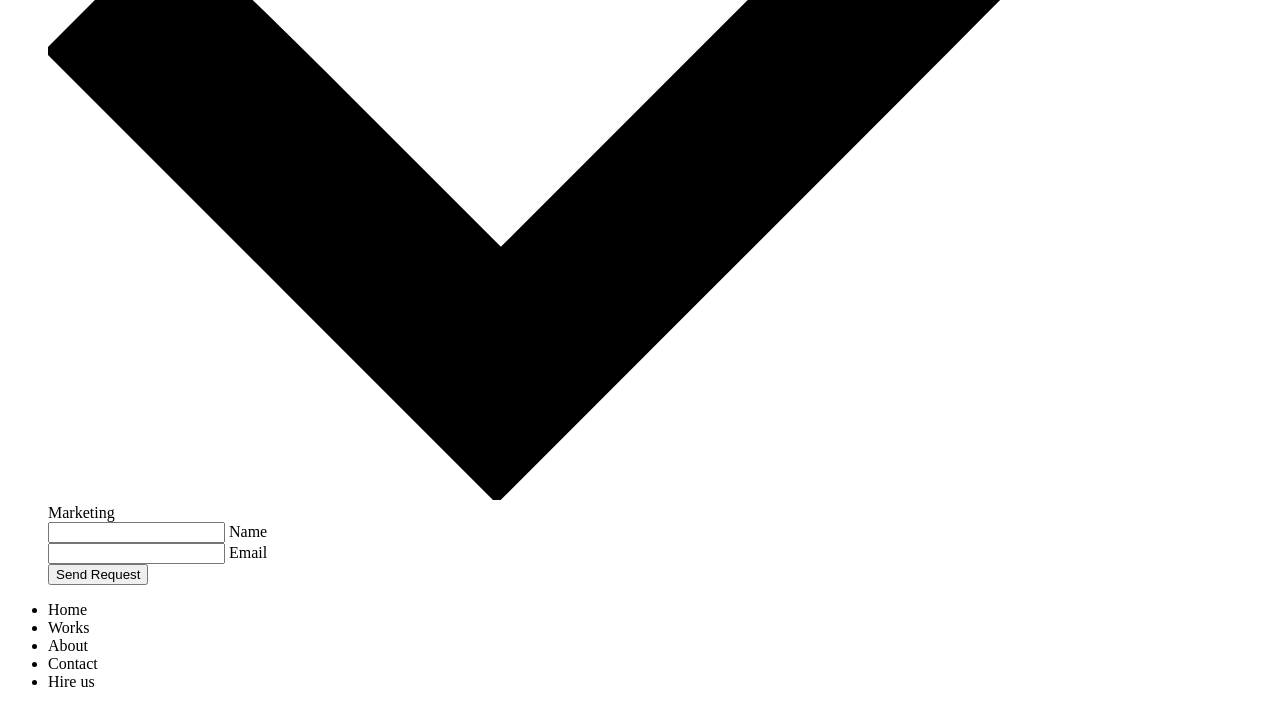
==== commit 3ea831ad: "Update index.html" ====
--- a/index.html
+++ b/index.html
@@ -39,8 +39,8 @@
           <ul class="side-nav">
             <li class="is-active"><span>Home</span></li>
             <li><span>Hellbounds</span></li>
-            <li><span>Late Submission</span></li>
-            <li><span>Resonance</span></li>
+            <li><span>LingeringEchoes</span></li>
+            <li><span>RiffResonance</span></li>
             <li><span>Hire me</span></li>
           </ul>
         </nav>
@@ -70,7 +70,7 @@
                 </a>
                 <a href="#0">
                   <h3>What's more?</h3>
-                  <p>Lorem ipsum dolor sit amet, consectetur adipisicing elit sed do.</p>
+                  <p>Contact me and Learn more!</p>
                 </a>
               </div>
             </div>
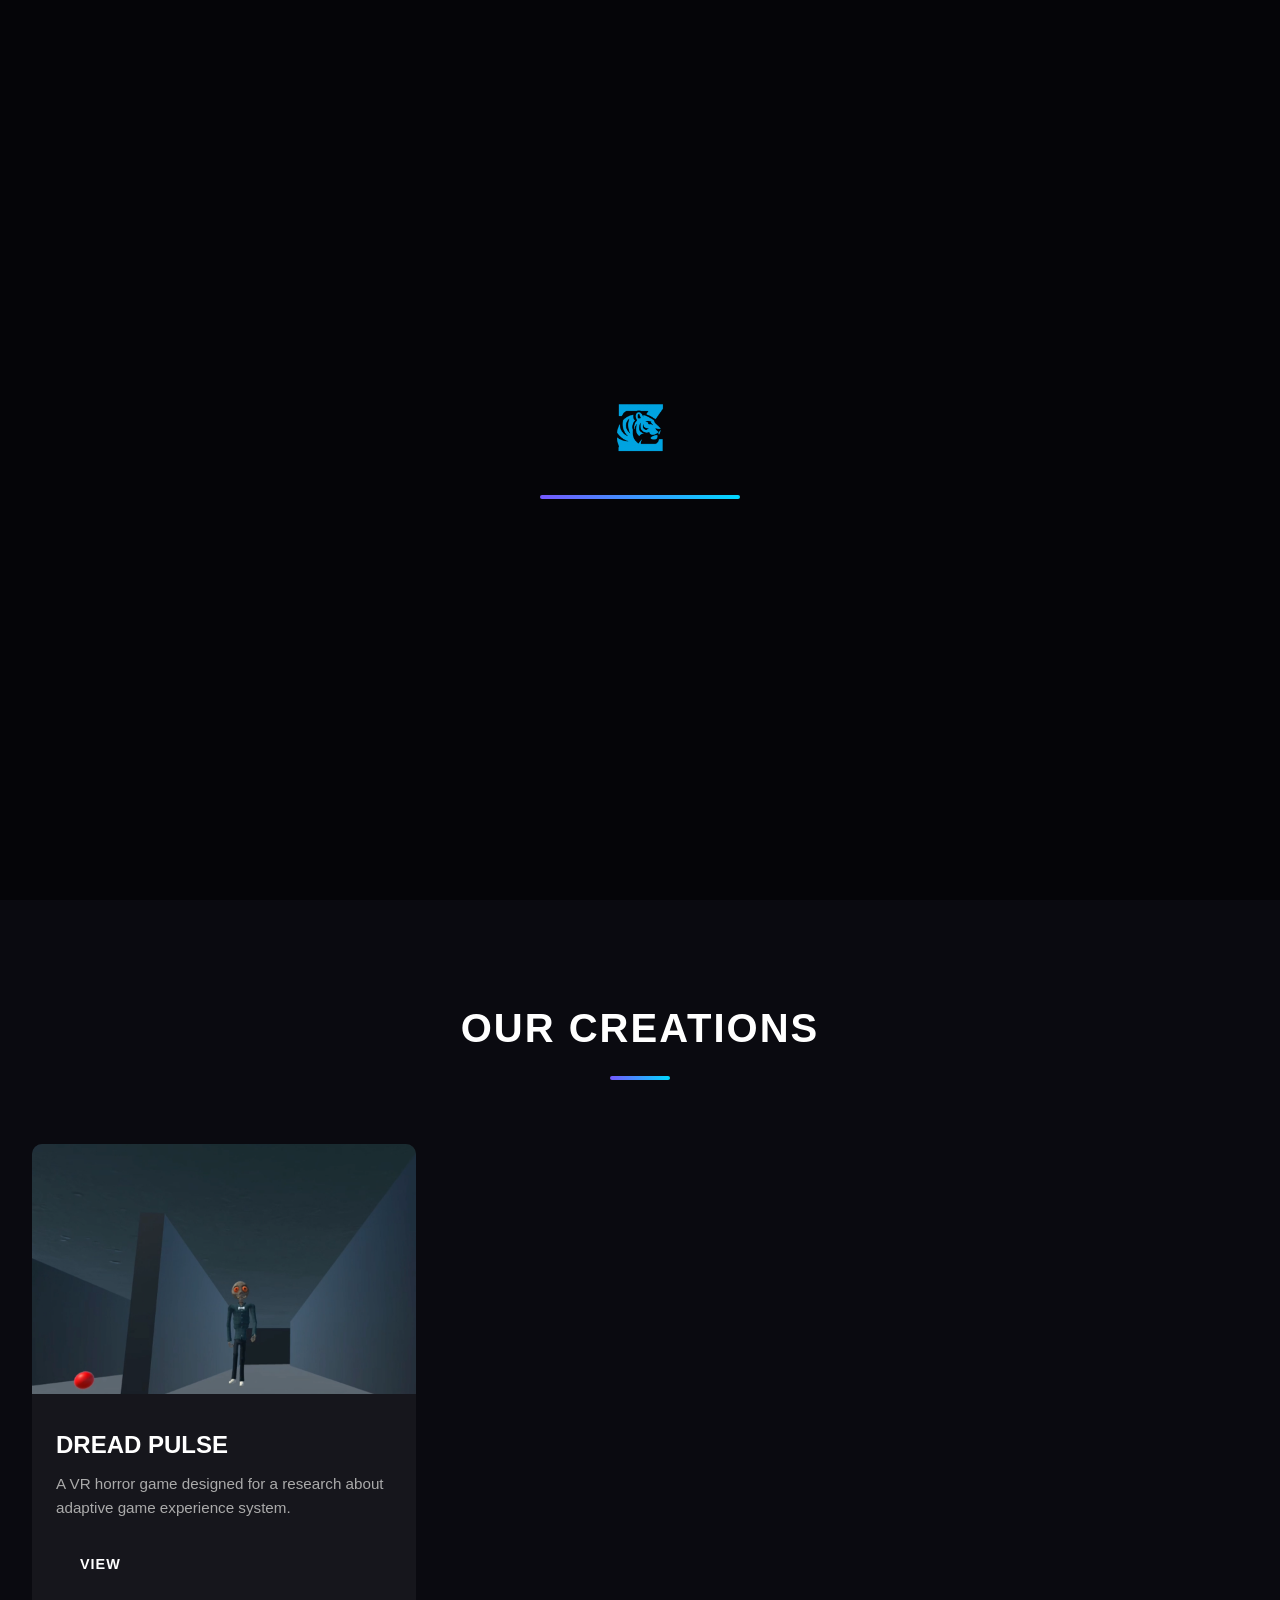
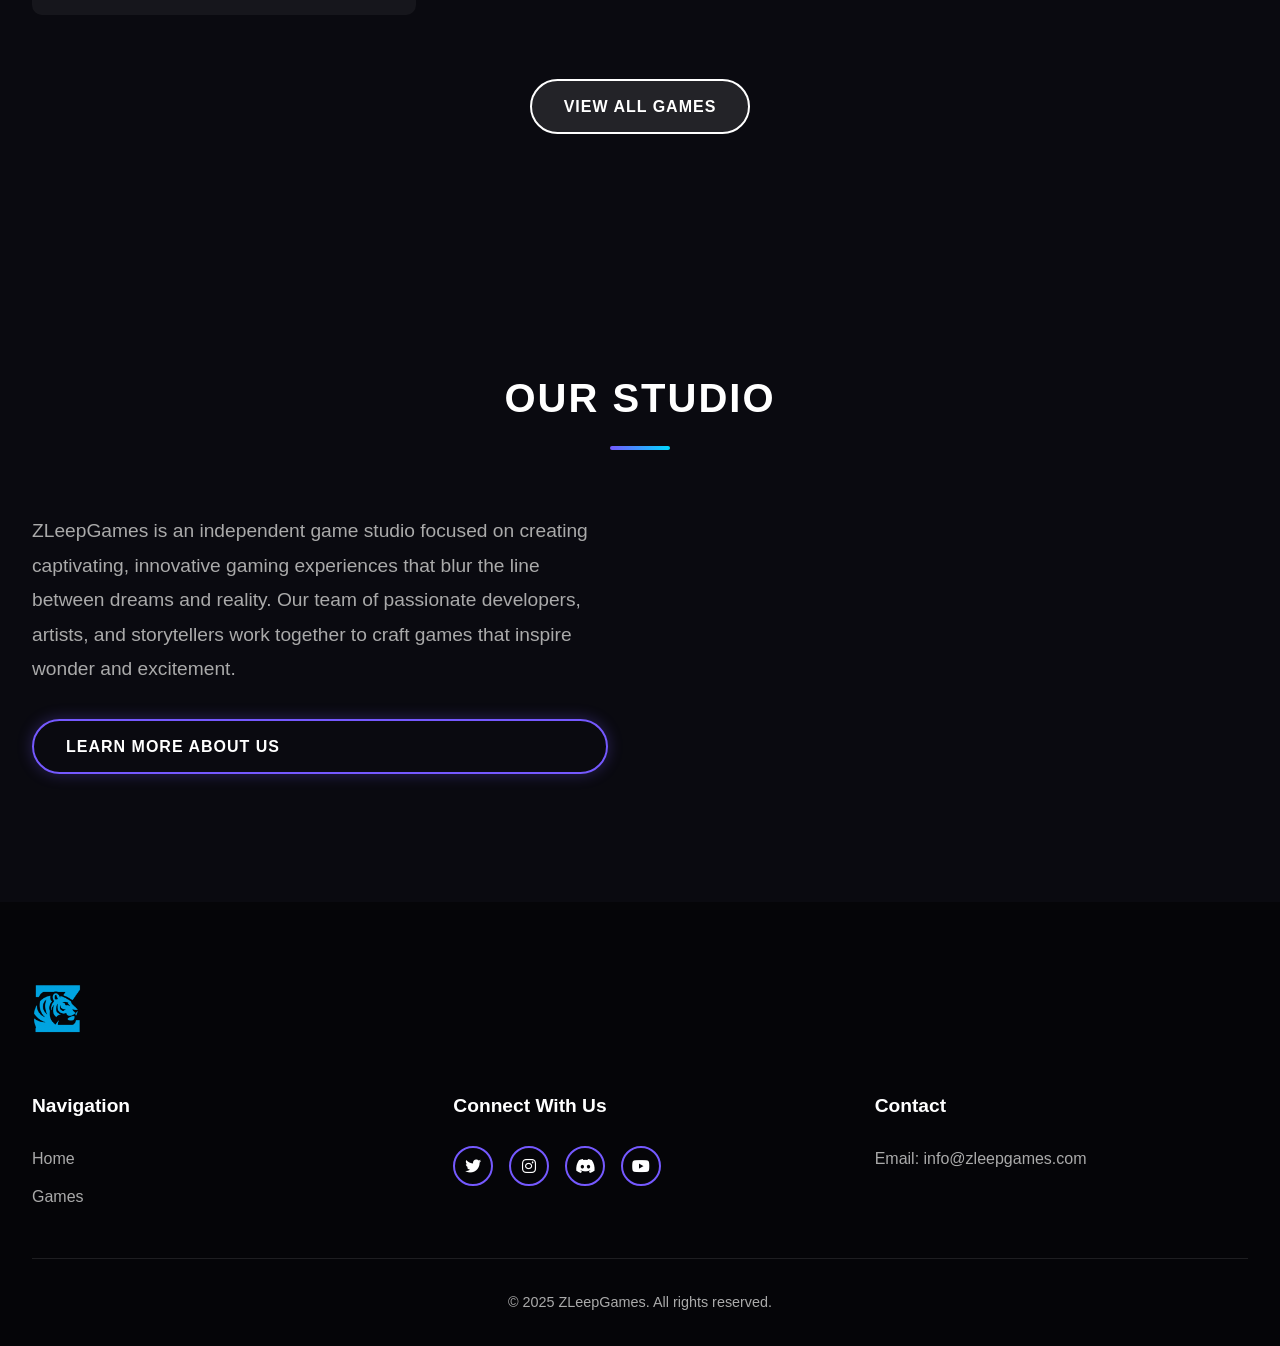
==== commit a6900827: "Add files via upload" ====
--- a/index.html
+++ b/index.html
@@ -1,279 +1,144 @@
-<!DOCTYPE html>
-<html lang="en">
-<head>
-  <title>ZLeep Games</title>
-  <meta charset="utf-8">
-  <meta name="viewport" content="width=device-width, initial-scale=1">
-  <meta http-equiv="X-UA-Compatible" content="IE=edge">
-  <meta name="description" content="HTML5 website template">
-  <meta name="keywords" content="global, template, html, sass, jquery">
-  <meta name="author" content="Bucky Maler">
-  <link rel="stylesheet" href="assets/css/main.css">
-</head>
-<body>
-
-<!-- notification for small viewports and landscape oriented smartphones -->
-<div class="device-notification">
-  <a class="device-notification--logo" href="#0">
-    <img src="assets/img/logo.png" alt="Global">
-    <p>ZLeep Games</p>
-  </a>
-  <p class="device-notification--message">Global has so much to offer that we must request you orient your device to portrait or find a larger screen. You won't be disappointed.</p>
-</div>
-
-<div class="perspective effect-rotate-left">
-  <div class="container"><div class="outer-nav--return"></div>
-    <div id="viewport" class="l-viewport">
-      <div class="l-wrapper">
-        <header class="header">
-          <a class="header--logo" href="#0">
-            <img src="assets/img/logo.png" alt="Global">
-            <p>ZLeep Games</p>
-          </a>
-          <button class="header--cta cta">Hire Us</button>
-          <div class="header--nav-toggle">
-            <span></span>
-          </div>
-        </header>
-        <nav class="l-side-nav">
-          <ul class="side-nav">
-            <li class="is-active"><span>Home</span></li>
-            <li><span>Hellbounds</span></li>
-            <li><span>LingeringEchoes</span></li>
-            <li><span>RiffResonance</span></li>
-            <li><span>Hire me</span></li>
-          </ul>
-        </nav>
-        <ul class="l-main-content main-content">
-          <li class="l-section section section--is-active">
-            <div class="intro">
-              <div class="intro--banner">
-                <h1>I Create<br>Joy and<br>Innovation</h1>
-                <button class="cta">Hire Me
-                  <svg version="1.1" id="Layer_1" xmlns="http://www.w3.org/2000/svg" xmlns:xlink="http://www.w3.org/1999/xlink" x="0px" y="0px" viewBox="0 0 150 118" style="enable-background:new 0 0 150 118;" xml:space="preserve">
-                  <g transform="translate(0.000000,118.000000) scale(0.100000,-0.100000)">
-                    <path d="M870,1167c-34-17-55-57-46-90c3-15,81-100,194-211l187-185l-565-1c-431,0-571-3-590-13c-55-28-64-94-18-137c21-20,33-20,597-20h575l-192-193C800,103,794,94,849,39c20-20,39-29,61-29c28,0,63,30,298,262c147,144,272,271,279,282c30,51,23,60-219,304C947,1180,926,1196,870,1167z"/>
-                  </g>
-                  </svg>
-                  <span class="btn-background"></span>
-                </button>
-                <img src="assets/img/introduction-visual.png" alt="Welcome">
-              </div>
-              <div class="intro--options">
-                <a href="#0">
-                  <h3>Game Design &amp; Research</h3>
-                  <p>I design games and also playful experience.</p>
-                </a>
-                <a href="#0">
-                  <h3>Interaction Design</h3>
-                  <p>I'm happy to design fun and interesting games and interactions, especially in VR.</p>
-                </a>
-                <a href="#0">
-                  <h3>What's more?</h3>
-                  <p>Contact me and Learn more!</p>
-                </a>
-              </div>
-            </div>
-          </li>
-          <li class="l-section section">
-            <div class="work">
-              <h2>Selected work</h2>
-              <div class="work--lockup">
-                <ul class="slider">
-                  <li class="slider--item slider--item-left">
-                    <a href="#0">
-                      <div class="slider--item-image">
-                        <img src="assets/img/work-victory.jpg" alt="Victory">
-                      </div>
-                      <p class="slider--item-title">Victory</p>
-                      <p class="slider--item-description">Lorem ipsum dolor sit amet, consectetur adipisicing elit sed do.</p>
-                    </a>
-                  </li>
-                  <li class="slider--item slider--item-center">
-                    <a href="#0">
-                      <div class="slider--item-image">
-                        <img src="assets/img/work-metiew-smith.jpg" alt="Metiew and Smith">
-                      </div>
-                      <p class="slider--item-title">Metiew &amp; Smith</p>
-                      <p class="slider--item-description">Lorem ipsum dolor sit amet, consectetur adipisicing elit sed do.</p>
-                    </a>
-                  </li>
-                  <li class="slider--item slider--item-right">
-                    <a href="#0">
-                      <div class="slider--item-image">
-                        <img src="assets/img/work-alex-nowak.jpg" alt="Alex Nowak">
-                      </div>
-                      <p class="slider--item-title">Alex Nowak</p>
-                      <p class="slider--item-description">Lorem ipsum dolor sit amet, consectetur adipisicing elit sed do.</p>
-                    </a>
-                  </li>
-                </ul>
-                <div class="slider--prev">
-                  <svg version="1.1" id="Layer_1" xmlns="http://www.w3.org/2000/svg" xmlns:xlink="http://www.w3.org/1999/xlink" x="0px" y="0px"
-                  viewBox="0 0 150 118" style="enable-background:new 0 0 150 118;" xml:space="preserve">
-                  <g transform="translate(0.000000,118.000000) scale(0.100000,-0.100000)">
-                    <path d="M561,1169C525,1155,10,640,3,612c-3-13,1-36,8-52c8-15,134-145,281-289C527,41,562,10,590,10c22,0,41,9,61,29
-                    c55,55,49,64-163,278L296,510h575c564,0,576,0,597,20c46,43,37,109-18,137c-19,10-159,13-590,13l-565,1l182,180
-                    c101,99,187,188,193,199c16,30,12,57-12,84C631,1174,595,1183,561,1169z"/>
-                  </g>
-                  </svg>
-                </div>
-                <div class="slider--next">
-                  <svg version="1.1" id="Layer_1" xmlns="http://www.w3.org/2000/svg" xmlns:xlink="http://www.w3.org/1999/xlink" x="0px" y="0px" viewBox="0 0 150 118" style="enable-background:new 0 0 150 118;" xml:space="preserve">
-                  <g transform="translate(0.000000,118.000000) scale(0.100000,-0.100000)">
-                    <path d="M870,1167c-34-17-55-57-46-90c3-15,81-100,194-211l187-185l-565-1c-431,0-571-3-590-13c-55-28-64-94-18-137c21-20,33-20,597-20h575l-192-193C800,103,794,94,849,39c20-20,39-29,61-29c28,0,63,30,298,262c147,144,272,271,279,282c30,51,23,60-219,304C947,1180,926,1196,870,1167z"/>
-                  </g>
-                  </svg>
-                </div>
-              </div>
-            </div>
-          </li>
-          <li class="l-section section">
-            <div class="about">
-              <div class="about--banner">
-                <h2>We<br>believe in<br>passionate<br>people</h2>
-                <a href="#0">Career
-                  <span>
-                    <svg version="1.1" id="Layer_1" xmlns="http://www.w3.org/2000/svg" xmlns:xlink="http://www.w3.org/1999/xlink" x="0px" y="0px" viewBox="0 0 150 118" style="enable-background:new 0 0 150 118;" xml:space="preserve">
-                    <g transform="translate(0.000000,118.000000) scale(0.100000,-0.100000)">
-                      <path d="M870,1167c-34-17-55-57-46-90c3-15,81-100,194-211l187-185l-565-1c-431,0-571-3-590-13c-55-28-64-94-18-137c21-20,33-20,597-20h575l-192-193C800,103,794,94,849,39c20-20,39-29,61-29c28,0,63,30,298,262c147,144,272,271,279,282c30,51,23,60-219,304C947,1180,926,1196,870,1167z"/>
-                    </g>
-                    </svg>
-                  </span>
-                </a>
-                <img src="assets/img/about-visual.png" alt="About Us">
-              </div>
-              <div class="about--options">
-                <a href="#0">
-                  <h3>Winners</h3>
-                </a>
-                <a href="#0">
-                  <h3>Philosophy</h3>
-                </a>
-                <a href="#0">
-                  <h3>History</h3>
-                </a>
-              </div>
-            </div>
-          </li>
-          <li class="l-section section">
-            <div class="contact">
-              <div class="contact--lockup">
-                <div class="modal">
-                  <div class="modal--information">
-                    <p>Pawia 5, 31-154 Kraków, Poland</p>
-                    <a href="mailto:ouremail@gmail.com">ouremail@gmail.com</a>
-                    <a href="tel:+148126287560">+48 12 628 75 60</a>
-                  </div>
-                  <ul class="modal--options">
-                    <li><a href="#0">Bēhance</a></li>
-                    <li><a href="#0">dribbble</a></li>
-                    <li><a href="mailto:ouremail@gmail.com">Contact Us</a></li>
-                  </ul>
-                </div>
-              </div>
-            </div>
-          </li>
-          <li class="l-section section">
-            <div class="hire">
-              <h2>You want us to do</h2>
-              <!-- checkout formspree.io for easy form setup -->
-              <form class="work-request">
-                <div class="work-request--options">
-                  <span class="options-a">
-                    <input id="opt-1" type="checkbox" value="app design">
-                    <label for="opt-1">
-                      <svg version="1.1" id="Layer_1" xmlns="http://www.w3.org/2000/svg" xmlns:xlink="http://www.w3.org/1999/xlink" x="0px" y="0px"
-                      viewBox="0 0 150 111" style="enable-background:new 0 0 150 111;" xml:space="preserve">
-                      <g transform="translate(0.000000,111.000000) scale(0.100000,-0.100000)">
-                        <path d="M950,705L555,310L360,505C253,612,160,700,155,700c-6,0-44-34-85-75l-75-75l278-278L550-5l475,475c261,261,475,480,475,485c0,13-132,145-145,145C1349,1100,1167,922,950,705z"/>
-                      </g>
-                      </svg>
-                      App Design
-                    </label>
-                    <input id="opt-2" type="checkbox" value="graphic design">
-                    <label for="opt-2">
-                      <svg version="1.1" id="Layer_1" xmlns="http://www.w3.org/2000/svg" xmlns:xlink="http://www.w3.org/1999/xlink" x="0px" y="0px"
-                      viewBox="0 0 150 111" style="enable-background:new 0 0 150 111;" xml:space="preserve">
-                      <g transform="translate(0.000000,111.000000) scale(0.100000,-0.100000)">
-                        <path d="M950,705L555,310L360,505C253,612,160,700,155,700c-6,0-44-34-85-75l-75-75l278-278L550-5l475,475c261,261,475,480,475,485c0,13-132,145-145,145C1349,1100,1167,922,950,705z"/>
-                      </g>
-                      </svg>
-                      Graphic Design
-                    </label>
-                    <input id="opt-3" type="checkbox" value="motion design">
-                    <label for="opt-3">
-                      <svg version="1.1" id="Layer_1" xmlns="http://www.w3.org/2000/svg" xmlns:xlink="http://www.w3.org/1999/xlink" x="0px" y="0px"
-                      viewBox="0 0 150 111" style="enable-background:new 0 0 150 111;" xml:space="preserve">
-                      <g transform="translate(0.000000,111.000000) scale(0.100000,-0.100000)">
-                        <path d="M950,705L555,310L360,505C253,612,160,700,155,700c-6,0-44-34-85-75l-75-75l278-278L550-5l475,475c261,261,475,480,475,485c0,13-132,145-145,145C1349,1100,1167,922,950,705z"/>
-                      </g>
-                      </svg>
-                      Motion Design
-                    </label>
-                  </span>
-                  <span class="options-b">
-                    <input id="opt-4" type="checkbox" value="ux design">
-                    <label for="opt-4">
-                      <svg version="1.1" id="Layer_1" xmlns="http://www.w3.org/2000/svg" xmlns:xlink="http://www.w3.org/1999/xlink" x="0px" y="0px"
-                      viewBox="0 0 150 111" style="enable-background:new 0 0 150 111;" xml:space="preserve">
-                      <g transform="translate(0.000000,111.000000) scale(0.100000,-0.100000)">
-                        <path d="M950,705L555,310L360,505C253,612,160,700,155,700c-6,0-44-34-85-75l-75-75l278-278L550-5l475,475c261,261,475,480,475,485c0,13-132,145-145,145C1349,1100,1167,922,950,705z"/>
-                      </g>
-                      </svg>
-                      UX Design
-                    </label>
-                    <input id="opt-5" type="checkbox" value="webdesign">
-                    <label for="opt-5">
-                      <svg version="1.1" id="Layer_1" xmlns="http://www.w3.org/2000/svg" xmlns:xlink="http://www.w3.org/1999/xlink" x="0px" y="0px"
-                      viewBox="0 0 150 111" style="enable-background:new 0 0 150 111;" xml:space="preserve">
-                      <g transform="translate(0.000000,111.000000) scale(0.100000,-0.100000)">
-                        <path d="M950,705L555,310L360,505C253,612,160,700,155,700c-6,0-44-34-85-75l-75-75l278-278L550-5l475,475c261,261,475,480,475,485c0,13-132,145-145,145C1349,1100,1167,922,950,705z"/>
-                      </g>
-                      </svg>
-                      Webdesign
-                    </label>
-                    <input id="opt-6" type="checkbox" value="marketing">
-                    <label for="opt-6">
-                      <svg version="1.1" id="Layer_1" xmlns="http://www.w3.org/2000/svg" xmlns:xlink="http://www.w3.org/1999/xlink" x="0px" y="0px"
-                      viewBox="0 0 150 111" style="enable-background:new 0 0 150 111;" xml:space="preserve">
-                      <g transform="translate(0.000000,111.000000) scale(0.100000,-0.100000)">
-                        <path d="M950,705L555,310L360,505C253,612,160,700,155,700c-6,0-44-34-85-75l-75-75l278-278L550-5l475,475c261,261,475,480,475,485c0,13-132,145-145,145C1349,1100,1167,922,950,705z"/>
-                      </g>
-                      </svg>
-                      Marketing
-                    </label>
-                  </span>
-                </div>
-                <div class="work-request--information">
-                  <div class="information-name">
-                    <input id="name" type="text" spellcheck="false">
-                    <label for="name">Name</label>
-                  </div>
-                  <div class="information-email">
-                    <input id="email" type="email" spellcheck="false">
-                    <label for="email">Email</label>
-                  </div>
-                </div>
-                <input type="submit" value="Send Request">
-              </form>
-            </div>
-          </li>
-        </ul>
-      </div>
-    </div>
-  </div>
-  <ul class="outer-nav">
-    <li class="is-active">Home</li>
-    <li>Works</li>
-    <li>About</li>
-    <li>Contact</li>
-    <li>Hire us</li>
-  </ul>
-</div>
-
-<script src="https://ajax.googleapis.com/ajax/libs/jquery/2.2.4/jquery.min.js"></script>
-<script>window.jQuery || document.write('<script src="assets/js/vendor/jquery-2.2.4.min.js"><\/script>')</script>
-<script src="assets/js/functions-min.js"></script>
-</body>
-</html>
+<!DOCTYPE html>
+<html lang="en">
+<head>
+    <meta charset="UTF-8">
+    <meta name="viewport" content="width=device-width, initial-scale=1.0">
+    <title>ZLeepGames - Creative Game Studio</title>
+    <link rel="stylesheet" href="css/style.css">
+    <link rel="stylesheet" href="https://cdnjs.cloudflare.com/ajax/libs/font-awesome/6.0.0-beta3/css/all.min.css">
+</head>
+<body>
+    <div class="cursor"></div>
+    <div class="loader">
+        <div class="loader-content">
+            <div class="loader-logo">
+                <img src="images/logo.png" alt="ZLeepGames">
+            </div>
+            <div class="loader-progress">
+                <div class="progress-bar"></div>
+            </div>
+        </div>
+    </div>
+
+    <header>
+        <div class="header-container">
+            <div class="logo">
+                <a href="index.html">
+                    <img src="images/logo.png" alt="ZLeepGames">
+                </a>
+            </div>
+            <nav>
+                <ul class="nav-links">
+                    <li><a href="index.html" class="active">HOME</a></li>
+                    <li><a href="games.html">GAMES</a></li>
+                </ul>
+            </nav>
+            <div class="language-switcher">
+                <a href="#" class="active">EN</a>
+                <a href="index_cn.html">中文</a>
+            </div>
+            <div class="menu-toggle">
+                <div class="hamburger">
+                    <span></span>
+                    <span></span>
+                </div>
+            </div>
+        </div>
+    </header>
+
+    <main>
+        <section class="hero">
+            <div class="hero-content">
+                <div class="hero-text">
+                    <h1 class="reveal-text">ZLEEP GAMES</h1>
+                    <p class="reveal-text">Creating immersive gaming experiences</p>
+                    <div class="hero-buttons">
+                        <a href="games.html" class="btn btn-primary">EXPLORE GAMES</a>
+                        <a href="#latest" class="btn btn-secondary">LATEST RELEASE</a>
+                    </div>
+                </div>
+                <div class="hero-visual">
+                    
+                </div>
+            </div>
+            <div class="scroll-indicator">
+                <span>Scroll to explore</span>
+                <i class="fas fa-chevron-down"></i>
+            </div>
+        </section>
+
+
+        <section class="game-showcase">
+            <div class="section-header">
+                <h2 class="reveal-text">OUR CREATIONS</h2>
+                <div class="section-line"></div>
+            </div>
+            <div class="games-grid">
+                <div class="game-card">
+                    <div class="game-image">
+                        <img src="images/teaser1.png" alt="Dread Pulse">
+                    </div>
+                    <div class="game-info">
+                        <h3>DREAD PULSE</h3>
+                        <p>A VR horror game designed for a research about adaptive game experience system.</p>
+                        <a href="games.html#dread-pulse" class="btn btn-sm">VIEW</a>
+                    </div>
+                </div>
+                
+            </div>
+            <div class="showcase-footer">
+                <a href="games.html" class="btn btn-secondary">VIEW ALL GAMES</a>
+            </div>
+        </section>
+
+        <section class="studio-intro">
+            <div class="section-header">
+                <h2 class="reveal-text">OUR STUDIO</h2>
+                <div class="section-line"></div>
+            </div>
+            <div class="studio-content">
+                <div class="studio-text">
+                    <p class="reveal-text">ZLeepGames is an independent game studio focused on creating captivating, innovative gaming experiences that blur the line between dreams and reality. Our team of passionate developers, artists, and storytellers work together to craft games that inspire wonder and excitement.</p>
+                    <a href="about.html" class="btn btn-primary">LEARN MORE ABOUT US</a>
+                </div>
+                
+            </div>
+        </section>
+    </main>
+
+    <footer>
+        <div class="footer-container">
+            <div class="footer-logo">
+                <img src="images/logo.png" alt="ZLeepGames">
+            </div>
+            <div class="footer-links">
+                <div class="footer-nav">
+                    <h4>Navigation</h4>
+                    <ul>
+                        <li><a href="index.html">Home</a></li>
+                        <li><a href="games.html">Games</a></li>
+                    </ul>
+                </div>
+                <div class="footer-social">
+                    <h4>Connect With Us</h4>
+                    <div class="social-icons">
+                        <a href="#" target="_blank"><i class="fab fa-twitter"></i></a>
+                        <a href="#" target="_blank"><i class="fab fa-instagram"></i></a>
+                        <a href="#" target="_blank"><i class="fab fa-discord"></i></a>
+                        <a href="#" target="_blank"><i class="fab fa-youtube"></i></a>
+                    </div>
+                </div>
+                <div class="footer-contact">
+                    <h4>Contact</h4>
+                    <p>Email: info@zleepgames.com</p>
+                </div>
+            </div>
+            <div class="footer-bottom">
+                <p>&copy; 2025 ZLeepGames. All rights reserved.</p>
+            </div>
+        </div>
+    </footer>
+
+    <script src="js/script.js"></script>
+</body>
+</html>
--- a/css/style.css
+++ b/css/style.css
@@ -0,0 +1,1205 @@
+/* Base Styles */
+:root {
+    --primary-color: #7559ff;
+    --secondary-color: #00d9ff;
+    --accent-color: #ff3a5e;
+    --dark-bg: #0a0a10;
+    --darker-bg: #050508;
+    --light-text: #ffffff;
+    --gray-text: #aaaaaa;
+    --section-padding: 6rem 0;
+    --transition-fast: 0.3s ease;
+    --transition-slow: 0.6s ease;
+    --glow: 0 0 10px rgba(117, 89, 255, 0.7);
+}
+
+* {
+    margin: 0;
+    padding: 0;
+    box-sizing: border-box;
+}
+
+html, body {
+    font-family: 'Segoe UI', 'Helvetica Neue', Arial, sans-serif;
+    background-color: var(--dark-bg);
+    color: var(--light-text);
+    line-height: 1.6;
+    overflow-x: hidden;
+    scroll-behavior: smooth;
+}
+
+body {
+    cursor: none;
+}
+
+body::-webkit-scrollbar {
+    width: 8px;
+}
+
+body::-webkit-scrollbar-track {
+    background: var(--darker-bg);
+}
+
+body::-webkit-scrollbar-thumb {
+    background: var(--primary-color);
+    border-radius: 4px;
+}
+
+a {
+    color: var(--light-text);
+    text-decoration: none;
+    transition: var(--transition-fast);
+}
+
+ul {
+    list-style: none;
+}
+
+img {
+    max-width: 100%;
+    height: auto;
+}
+
+/* Custom Cursor */
+.cursor {
+    position: fixed;
+    width: 20px;
+    height: 20px;
+    border-radius: 50%;
+    background: rgba(255, 255, 255, 0.3);
+    border: 2px solid var(--primary-color);
+    transform: translate(-50%, -50%);
+    pointer-events: none;
+    z-index: 9999;
+    mix-blend-mode: difference;
+    transition: width 0.3s, height 0.3s, background-color 0.3s;
+}
+
+/* Loader */
+.loader {
+    position: fixed;
+    top: 0;
+    left: 0;
+    width: 100%;
+    height: 100%;
+    background: var(--darker-bg);
+    display: flex;
+    justify-content: center;
+    align-items: center;
+    z-index: 9999;
+    transition: opacity 0.6s ease, visibility 0.6s ease;
+}
+
+.loader.hidden {
+    opacity: 0;
+    visibility: hidden;
+}
+
+.loader-content {
+    display: flex;
+    flex-direction: column;
+    align-items: center;
+    gap: 2rem;
+}
+
+.loader-logo {
+    max-width: 50px;
+    animation: pulse 1.5s infinite alternate;
+}
+
+@keyframes pulse {
+    0% { opacity: 0.6; transform: scale(0.98); }
+    100% { opacity: 1; transform: scale(1); }
+}
+
+.loader-progress {
+    width: 200px;
+    height: 4px;
+    background: rgba(255, 255, 255, 0.1);
+    border-radius: 2px;
+    overflow: hidden;
+}
+
+.progress-bar {
+    height: 100%;
+    width: 0%;
+    background: linear-gradient(90deg, var(--primary-color), var(--secondary-color));
+    animation: progress 3s ease forwards;
+}
+
+@keyframes progress {
+    0% { width: 0; }
+    100% { width: 100%; }
+}
+
+/* Header & Navigation */
+header {
+    position: fixed;
+    top: 0;
+    left: 0;
+    width: 100%;
+    z-index: 1000;
+    padding: 1.5rem 0;
+    background: rgba(10, 10, 16, 0.8);
+    backdrop-filter: blur(10px);
+    transition: var(--transition-fast);
+}
+
+header.scrolled {
+    padding: 1rem 0;
+    box-shadow: 0 5px 20px rgba(0, 0, 0, 0.2);
+}
+
+.header-container {
+    max-width: 1400px;
+    margin: 0 auto;
+    display: flex;
+    justify-content: space-between;
+    align-items: center;
+    padding: 0 2rem;
+}
+
+.logo {
+    max-width: 40px;
+    transition: var(--transition-fast);
+}
+
+.logo img {
+    width: 100%;
+}
+
+.nav-links {
+    display: flex;
+    gap: 2.5rem;
+}
+
+.nav-links a {
+    font-weight: 500;
+    letter-spacing: 1px;
+    position: relative;
+    padding: 0.5rem 0;
+}
+
+.nav-links a::after {
+    content: '';
+    position: absolute;
+    bottom: 0;
+    left: 0;
+    width: 0;
+    height: 2px;
+    background: var(--primary-color);
+    transition: var(--transition-fast);
+}
+
+.nav-links a:hover::after, 
+.nav-links a.active::after {
+    width: 100%;
+}
+
+.language-switcher {
+    display: flex;
+    gap: 0.5rem;
+}
+
+.language-switcher a {
+    opacity: 0.6;
+    font-size: 0.9rem;
+    padding: 0.3rem;
+}
+
+.language-switcher a.active {
+    opacity: 1;
+    font-weight: bold;
+}
+
+.menu-toggle {
+    display: none;
+    cursor: pointer;
+}
+
+.hamburger {
+    display: flex;
+    flex-direction: column;
+    gap: 6px;
+}
+
+.hamburger span {
+    display: block;
+    width: 30px;
+    height: 2px;
+    background: var(--light-text);
+    transition: var(--transition-fast);
+}
+
+/* Buttons */
+.btn {
+    display: inline-block;
+    padding: 0.8rem 2rem;
+    background: transparent;
+    border: none;
+    border-radius: 30px;
+    font-weight: 600;
+    letter-spacing: 1px;
+    cursor: pointer;
+    transition: all 0.3s ease;
+    position: relative;
+    overflow: hidden;
+}
+
+.btn::before {
+    content: '';
+    position: absolute;
+    top: 0;
+    left: 0;
+    width: 100%;
+    height: 100%;
+    background: linear-gradient(45deg, var(--primary-color), var(--secondary-color));
+    opacity: 0.8;
+    z-index: -1;
+    transition: var(--transition-fast);
+}
+
+.btn:hover::before {
+    opacity: 1;
+}
+
+.btn-primary {
+    color: var(--light-text);
+    border: 2px solid var(--primary-color);
+    box-shadow: 0 0 15px rgba(117, 89, 255, 0.3);
+}
+
+.btn-secondary {
+    color: var(--light-text);
+    border: 2px solid var(--light-text);
+    background: rgba(255, 255, 255, 0.1);
+}
+
+.btn-secondary::before {
+    opacity: 0;
+}
+
+.btn-secondary:hover {
+    background: rgba(255, 255, 255, 0.2);
+    box-shadow: var(--glow);
+}
+
+.btn-sm {
+    padding: 0.5rem 1.5rem;
+    font-size: 0.9rem;
+}
+
+/* Hero Section */
+.hero {
+    min-height: 100vh;
+    display: flex;
+    flex-direction: column;
+    justify-content: center;
+    align-items: center;
+    padding: 6rem 2rem 3rem;
+    position: relative;
+    overflow: hidden;
+    background: radial-gradient(circle at center, rgba(117, 89, 255, 0.2), transparent 70%);
+}
+
+.hero::before {
+    content: '';
+    position: absolute;
+    top: 0;
+    left: 0;
+    width: 100%;
+    height: 100%;
+    background: url('../images/grid.png');
+    opacity: 0.1;
+    z-index: -1;
+}
+
+.hero-content {
+    max-width: 1400px;
+    width: 100%;
+    display: grid;
+    grid-template-columns: 1fr 1fr;
+    gap: 4rem;
+    align-items: center;
+    margin-bottom: 3rem;
+}
+
+.hero-text {
+    display: flex;
+    flex-direction: column;
+    gap: 1.5rem;
+}
+
+.hero-text h1 {
+    font-size: 4rem;
+    font-weight: 800;
+    line-height: 1.1;
+    background: linear-gradient(45deg, var(--light-text), var(--secondary-color));
+    -webkit-background-clip: text;
+    background-clip: text;
+    color: transparent;
+}
+
+.hero-text p {
+    font-size: 1.5rem;
+    color: var(--gray-text);
+    max-width: 500px;
+}
+
+.hero-buttons {
+    display: flex;
+    gap: 1rem;
+    margin-top: 1rem;
+}
+
+.hero-visual {
+    position: relative;
+}
+
+.hero-image {
+    position: relative;
+    animation: float 6s ease-in-out infinite;
+}
+
+@keyframes float {
+    0%, 100% { transform: translateY(0); }
+    50% { transform: translateY(-20px); }
+}
+
+.hero-image::before {
+    content: '';
+    position: absolute;
+    bottom: -20px;
+    left: 50%;
+    transform: translateX(-50%);
+    width: 80%;
+    height: 30px;
+    background: var(--primary-color);
+    filter: blur(30px);
+    opacity: 0.6;
+    z-index: -1;
+}
+
+.scroll-indicator {
+    position: absolute;
+    bottom: 2rem;
+    left: 50%;
+    transform: translateX(-50%);
+    display: flex;
+    flex-direction: column;
+    align-items: center;
+    gap: 0.5rem;
+    color: var(--gray-text);
+    opacity: 0.8;
+}
+
+.scroll-indicator i {
+    animation: bounce 2s infinite;
+}
+
+@keyframes bounce {
+    0%, 20%, 50%, 80%, 100% { transform: translateY(0); }
+    40% { transform: translateY(-10px); }
+    60% { transform: translateY(-5px); }
+}
+
+/* Section Styles */
+section {
+    padding: var(--section-padding);
+}
+
+.section-header {
+    text-align: center;
+    margin-bottom: 4rem;
+}
+
+.section-header h2 {
+    font-size: 2.5rem;
+    margin-bottom: 1rem;
+    text-transform: uppercase;
+    letter-spacing: 2px;
+}
+
+.section-line {
+    width: 60px;
+    height: 4px;
+    background: linear-gradient(90deg, var(--primary-color), var(--secondary-color));
+    margin: 0 auto;
+    border-radius: 2px;
+}
+
+.alt-background {
+    background: var(--darker-bg);
+}
+
+/* Featured Game Section */
+.featured-game {
+    padding-top: 8rem;
+}
+
+.featured-content {
+    max-width: 1400px;
+    margin: 0 auto;
+    display: grid;
+    grid-template-columns: 1fr 1fr;
+    gap: 4rem;
+    padding: 0 2rem;
+}
+
+.featured-image {
+    border-radius: 10px;
+    overflow: hidden;
+    position: relative;
+}
+
+.featured-image img {
+    width: 100%;
+    transition: transform 0.5s ease;
+}
+
+.featured-image:hover img {
+    transform: scale(1.05);
+}
+
+.featured-info {
+    display: flex;
+    flex-direction: column;
+    gap: 1.5rem;
+    justify-content: center;
+}
+
+.featured-info h3 {
+    font-size: 2.5rem;
+    color: var(--light-text);
+}
+
+.featured-info p {
+    color: var(--gray-text);
+    font-size: 1.1rem;
+    line-height: 1.7;
+}
+
+.featured-meta {
+    display: flex;
+    flex-wrap: wrap;
+    gap: 2rem;
+    margin: 1rem 0;
+}
+
+.meta-item {
+    display: flex;
+    flex-direction: column;
+    gap: 0.2rem;
+}
+
+.meta-label {
+    font-size: 0.9rem;
+    color: var(--gray-text);
+}
+
+.meta-value {
+    font-weight: 600;
+}
+
+/* Game Showcase */
+.games-grid {
+    max-width: 1400px;
+    margin: 0 auto;
+    display: grid;
+    grid-template-columns: repeat(3, 1fr);
+    gap: 2rem;
+    padding: 0 2rem;
+}
+
+.game-card {
+    background: rgba(255, 255, 255, 0.05);
+    border-radius: 10px;
+    overflow: hidden;
+    transition: transform 0.3s ease, box-shadow 0.3s ease;
+}
+
+.game-card:hover {
+    transform: translateY(-10px);
+    box-shadow: var(--glow);
+}
+
+.game-image {
+    position: relative;
+    overflow: hidden;
+}
+
+.game-image img {
+    width: 100%;
+    height: 250px;
+    object-fit: cover;
+    transition: transform 0.5s ease;
+}
+
+.game-card:hover .game-image img {
+    transform: scale(1.1);
+}
+
+.game-info {
+    padding: 1.5rem;
+}
+
+.game-info h3 {
+    font-size: 1.5rem;
+    margin-bottom: 0.5rem;
+}
+
+.game-info p {
+    color: var(--gray-text);
+    margin-bottom: 1.5rem;
+    font-size: 0.95rem;
+}
+
+.showcase-footer {
+    text-align: center;
+    margin-top: 4rem;
+}
+
+/* Studio Intro */
+.studio-intro {
+    padding: 8rem 2rem;
+}
+
+.studio-content {
+    max-width: 1400px;
+    margin: 0 auto;
+    display: grid;
+    grid-template-columns: 1fr 1fr;
+    gap: 4rem;
+    align-items: center;
+}
+
+.studio-text {
+    display: flex;
+    flex-direction: column;
+    gap: 2rem;
+}
+
+.studio-text p {
+    font-size: 1.2rem;
+    line-height: 1.8;
+    color: var(--gray-text);
+}
+
+.studio-image {
+    border-radius: 10px;
+    overflow: hidden;
+}
+
+.studio-image img {
+    width: 100%;
+}
+
+/* Page Header */
+.page-header {
+    height: 50vh;
+    min-height: 400px;
+    display: flex;
+    flex-direction: column;
+    justify-content: center;
+    align-items: center;
+    text-align: center;
+    padding: 8rem 2rem 4rem;
+    background: radial-gradient(circle at center, rgba(117, 89, 255, 0.2), transparent 70%);
+}
+
+.page-header h1 {
+    font-size: 4rem;
+    margin-bottom: 1rem;
+}
+
+.page-header p {
+    font-size: 1.5rem;
+    color: var(--gray-text);
+    max-width: 800px;
+}
+
+/* Game Detail Sections */
+.game-detail {
+    padding: 6rem 2rem;
+}
+
+.game-detail-container {
+    max-width: 1400px;
+    margin: 0 auto;
+}
+
+.game-detail-header {
+    margin-bottom: 4rem;
+    text-align: center;
+}
+
+.game-detail-info {
+    display: grid;
+    grid-template-columns: 1fr 1fr;
+    gap: 4rem;
+    align-items: start;
+}
+
+.game-detail-info.reverse {
+    grid-template-columns: 1fr 1fr;
+    direction: rtl;
+}
+
+.game-detail-info.reverse > * {
+    direction: ltr;
+}
+
+.game-main-image {
+    border-radius: 10px;
+    overflow: hidden;
+    margin-bottom: 1.5rem;
+}
+
+.game-gallery {
+    display: grid;
+    grid-template-columns: repeat(3, 1fr);
+    gap: 1rem;
+}
+
+.gallery-item {
+    border-radius: 8px;
+    overflow: hidden;
+    height: 120px;
+}
+
+.gallery-item img {
+    width: 100%;
+    height: 100%;
+    object-fit: cover;
+    transition: transform 0.3s ease;
+}
+
+.gallery-item:hover img {
+    transform: scale(1.1);
+}
+
+.game-detail-text {
+    display: flex;
+    flex-direction: column;
+    gap: 1.5rem;
+}
+
+.game-features {
+    background: rgba(255, 255, 255, 0.05);
+    padding: 1.5rem;
+    border-radius: 10px;
+}
+
+.game-features h3 {
+    margin-bottom: 1rem;
+    font-size: 1.2rem;
+}
+
+.game-features ul {
+    list-style-type: disc;
+    margin-left: 1.5rem;
+}
+
+.game-features li {
+    margin-bottom: 0.5rem;
+    color: var(--gray-text);
+}
+
+.game-specs {
+    display: grid;
+    grid-template-columns: 1fr 1fr;
+    gap: 1.5rem 1rem;
+    margin-top: 1rem;
+}
+
+.spec-label {
+    font-weight: 600;
+    display: block;
+}
+
+.spec-value {
+    color: var(--gray-text);
+}
+
+.game-cta {
+    display: flex;
+    gap: 1rem;
+    margin-top: 1rem;
+}
+
+/* About Page Styles */
+.section-container {
+    max-width: 1400px;
+    margin: 0 auto;
+    padding: 0 2rem;
+}
+
+.story-content,
+.philosophy-content,
+.join-content {
+    display: grid;
+    grid-template-columns: 1fr 1fr;
+    gap: 4rem;
+    align-items: center;
+}
+
+.story-text,
+.philosophy-text {
+    display: flex;
+    flex-direction: column;
+    gap: 1.5rem;
+}
+
+.story-image,
+.philosophy-image,
+.join-image {
+    border-radius: 10px;
+    overflow: hidden;
+    box-shadow: 0 10px 30px rgba(0, 0, 0, 0.3);
+}
+
+.philosophy-item {
+    margin-bottom: 2rem;
+}
+
+.philosophy-item h3 {
+    font-size: 1.8rem;
+    margin-bottom: 1rem;
+    color: var(--secondary-color);
+}
+
+/* Team Section */
+.team-intro {
+    max-width: 800px;
+    margin: 0 auto 4rem;
+    text-align: center;
+}
+
+.team-grid {
+    display: grid;
+    grid-template-columns: repeat(3, 1fr);
+    gap: 2.5rem;
+    margin-top: 3rem;
+}
+
+.team-member {
+    background: rgba(255, 255, 255, 0.03);
+    border-radius: 10px;
+    overflow: hidden;
+    transition: transform 0.3s ease;
+}
+
+.team-member:hover {
+    transform: translateY(-10px);
+}
+
+.member-image {
+    position: relative;
+    overflow: hidden;
+    height: 280px;
+}
+
+.member-image img {
+    width: 100%;
+    height: 100%;
+    object-fit: cover;
+    transition: transform 0.5s ease;
+}
+
+.team-member:hover .member-image img {
+    transform: scale(1.1);
+}
+
+.member-info {
+    padding: 1.5rem;
+}
+
+.member-info h3 {
+    font-size: 1.5rem;
+    margin-bottom: 0.5rem;
+}
+
+.member-role {
+    display: block;
+    color: var(--primary-color);
+    font-weight: 500;
+    margin-bottom: 1rem;
+}
+
+.member-info p {
+    color: var(--gray-text);
+    font-size: 0.95rem;
+}
+
+/* Studio Space */
+.space-content {
+    display: flex;
+    flex-direction: column;
+    gap: 3rem;
+}
+
+.space-text {
+    max-width: 800px;
+    margin: 0 auto;
+    text-align: center;
+    font-size: 1.1rem;
+    line-height: 1.8;
+    color: var(--gray-text);
+}
+
+.space-gallery {
+    display: flex;
+    flex-direction: column;
+    gap: 1.5rem;
+}
+
+.gallery-row {
+    display: grid;
+    grid-template-columns: 1fr 1fr;
+    gap: 1.5rem;
+}
+
+.space-image {
+    border-radius: 10px;
+    overflow: hidden;
+    height: 300px;
+}
+
+.space-image img {
+    width: 100%;
+    height: 100%;
+    object-fit: cover;
+    transition: transform 0.5s ease;
+}
+
+.space-image:hover img {
+    transform: scale(1.05);
+}
+
+/* Join Us Section */
+.join-text {
+    display: flex;
+    flex-direction: column;
+    gap: 1.5rem;
+}
+
+.join-cta {
+    display: flex;
+    gap: 1rem;
+    margin-top: 1rem;
+}
+
+/* Contact Section */
+.contact-content {
+    display: grid;
+    grid-template-columns: 1fr 1.5fr;
+    gap: 4rem;
+    margin-top: 2rem;
+}
+
+.contact-info {
+    display: flex;
+    flex-direction: column;
+    gap: 3rem;
+}
+
+.contact-item {
+    display: flex;
+    flex-direction: column;
+    gap: 1rem;
+    align-items: flex-start;
+}
+
+.contact-item i {
+    font-size: 2rem;
+    color: var(--primary-color);
+}
+
+.contact-item h3 {
+    font-size: 1.5rem;
+}
+
+.contact-item p {
+    color: var(--gray-text);
+}
+
+.contact-item a {
+    color: var(--secondary-color);
+}
+
+.contact-item a:hover {
+    text-decoration: underline;
+}
+
+.social-icons {
+    display: flex;
+    gap: 1rem;
+}
+
+.social-icons a {
+    display: flex;
+    justify-content: center;
+    align-items: center;
+    width: 40px;
+    height: 40px;
+    border-radius: 50%;
+    border: 2px solid var(--primary-color);
+    transition: all 0.3s ease;
+}
+
+.social-icons a:hover {
+    background: var(--primary-color);
+}
+
+/* Contact Form */
+.contact-form {
+    background: rgba(255, 255, 255, 0.03);
+    padding: 2.5rem;
+    border-radius: 10px;
+}
+
+.form-group {
+    margin-bottom: 1.5rem;
+}
+
+.form-group label {
+    display: block;
+    margin-bottom: 0.8rem;
+    font-weight: 500;
+}
+
+.form-group input,
+.form-group textarea {
+    width: 100%;
+    padding: 1rem;
+    background: rgba(255, 255, 255, 0.05);
+    border: 1px solid rgba(255, 255, 255, 0.1);
+    border-radius: 5px;
+    color: var(--light-text);
+    font-family: inherit;
+    transition: border-color 0.3s ease;
+}
+
+.form-group input:focus,
+.form-group textarea:focus {
+    border-color: var(--primary-color);
+    outline: none;
+}
+
+/* Footer */
+footer {
+    background: var(--darker-bg);
+    padding: 5rem 0 2rem;
+}
+
+.footer-container {
+    max-width: 1400px;
+    margin: 0 auto;
+    padding: 0 2rem;
+}
+
+.footer-logo {
+    max-width: 50px;
+    margin-bottom: 3rem;
+}
+
+.footer-links {
+    display: grid;
+    grid-template-columns: repeat(3, 1fr);
+    gap: 3rem;
+    margin-bottom: 3rem;
+}
+
+.footer-nav h4,
+.footer-social h4,
+.footer-contact h4 {
+    font-size: 1.2rem;
+    margin-bottom: 1.5rem;
+    color: var(--light-text);
+}
+
+.footer-nav ul {
+    display: flex;
+    flex-direction: column;
+    gap: 0.8rem;
+}
+
+.footer-nav a,
+.footer-contact p {
+    color: var(--gray-text);
+    transition: var(--transition-fast);
+}
+
+.footer-nav a:hover {
+    color: var(--light-text);
+    transform: translateX(5px);
+}
+
+.footer-bottom {
+    border-top: 1px solid rgba(255, 255, 255, 0.1);
+    padding-top: 2rem;
+    text-align: center;
+    font-size: 0.9rem;
+    color: var(--gray-text);
+}
+
+/* Parallax Effect */
+.parallax {
+    transition: transform 0.5s cubic-bezier(0.215, 0.61, 0.355, 1);
+    transform: translateZ(0);
+}
+
+/* Text Reveal Animation */
+.reveal-text {
+    position: relative;
+    transform: translateY(30px);
+    opacity: 0;
+    transition: transform 0.8s ease, opacity 0.8s ease;
+}
+
+.reveal-text.active {
+    transform: translateY(0);
+    opacity: 1;
+}
+
+/* Responsive Design */
+@media (max-width: 1200px) {
+    .hero-text h1 {
+        font-size: 3.5rem;
+    }
+    
+    .team-grid {
+        grid-template-columns: repeat(2, 1fr);
+    }
+}
+
+@media (max-width: 992px) {
+    .hero-content,
+    .featured-content,
+    .studio-content,
+    .game-detail-info,
+    .story-content,
+    .philosophy-content,
+    .join-content,
+    .contact-content {
+        grid-template-columns: 1fr;
+    }
+    
+    .hero-content {
+        gap: 3rem;
+    }
+    
+    .hero-visual {
+        order: -1;
+    }
+    
+    .hero-text {
+        text-align: center;
+        align-items: center;
+    }
+    
+    .hero-buttons {
+        justify-content: center;
+    }
+    
+    .games-grid {
+        grid-template-columns: repeat(2, 1fr);
+    }
+    
+    .game-detail-info.reverse {
+        direction: ltr;
+    }
+    
+    .game-detail-media {
+        margin-bottom: 3rem;
+    }
+}
+
+@media (max-width: 768px) {
+    .hero-text h1 {
+        font-size: 2.8rem;
+    }
+    
+    .section-header h2 {
+        font-size: 2rem;
+    }
+    
+    .nav-links {
+        position: fixed;
+        top: 0;
+        right: -100%;
+        width: 70%;
+        height: 100vh;
+        background: var(--darker-bg);
+        flex-direction: column;
+        justify-content: center;
+        align-items: center;
+        transition: right 0.5s ease;
+        z-index: 999;
+    }
+    
+    .nav-links.active {
+        right: 0;
+    }
+    
+    .menu-toggle {
+        display: block;
+        z-index: 1000;
+    }
+    
+    .menu-toggle.active .hamburger span:first-child {
+        transform: translateY(8px) rotate(45deg);
+    }
+    
+    .menu-toggle.active .hamburger span:last-child {
+        transform: translateY(-8px) rotate(-45deg);
+    }
+    
+    .games-grid,
+    .team-grid {
+        grid-template-columns: 1fr;
+    }
+    
+    .game-cta {
+        flex-direction: column;
+    }
+}
+
+@media (max-width: 576px) {
+    .hero-text h1 {
+        font-size: 2.2rem;
+    }
+    
+    .hero-text p {
+        font-size: 1.1rem;
+    }
+    
+    .hero-buttons {
+        flex-direction: column;
+        width: 100%;
+    }
+    
+    .btn {
+        width: 100%;
+        text-align: center;
+    }
+    
+    .game-specs {
+        grid-template-columns: 1fr;
+    }
+    
+    .space-gallery .gallery-row {
+        grid-template-columns: 1fr;
+    }
+    
+    .join-cta {
+        flex-direction: column;
+        width: 100%;
+    }
+    
+    .join-cta .btn {
+        width: 100%;
+    }
+
+    
+}
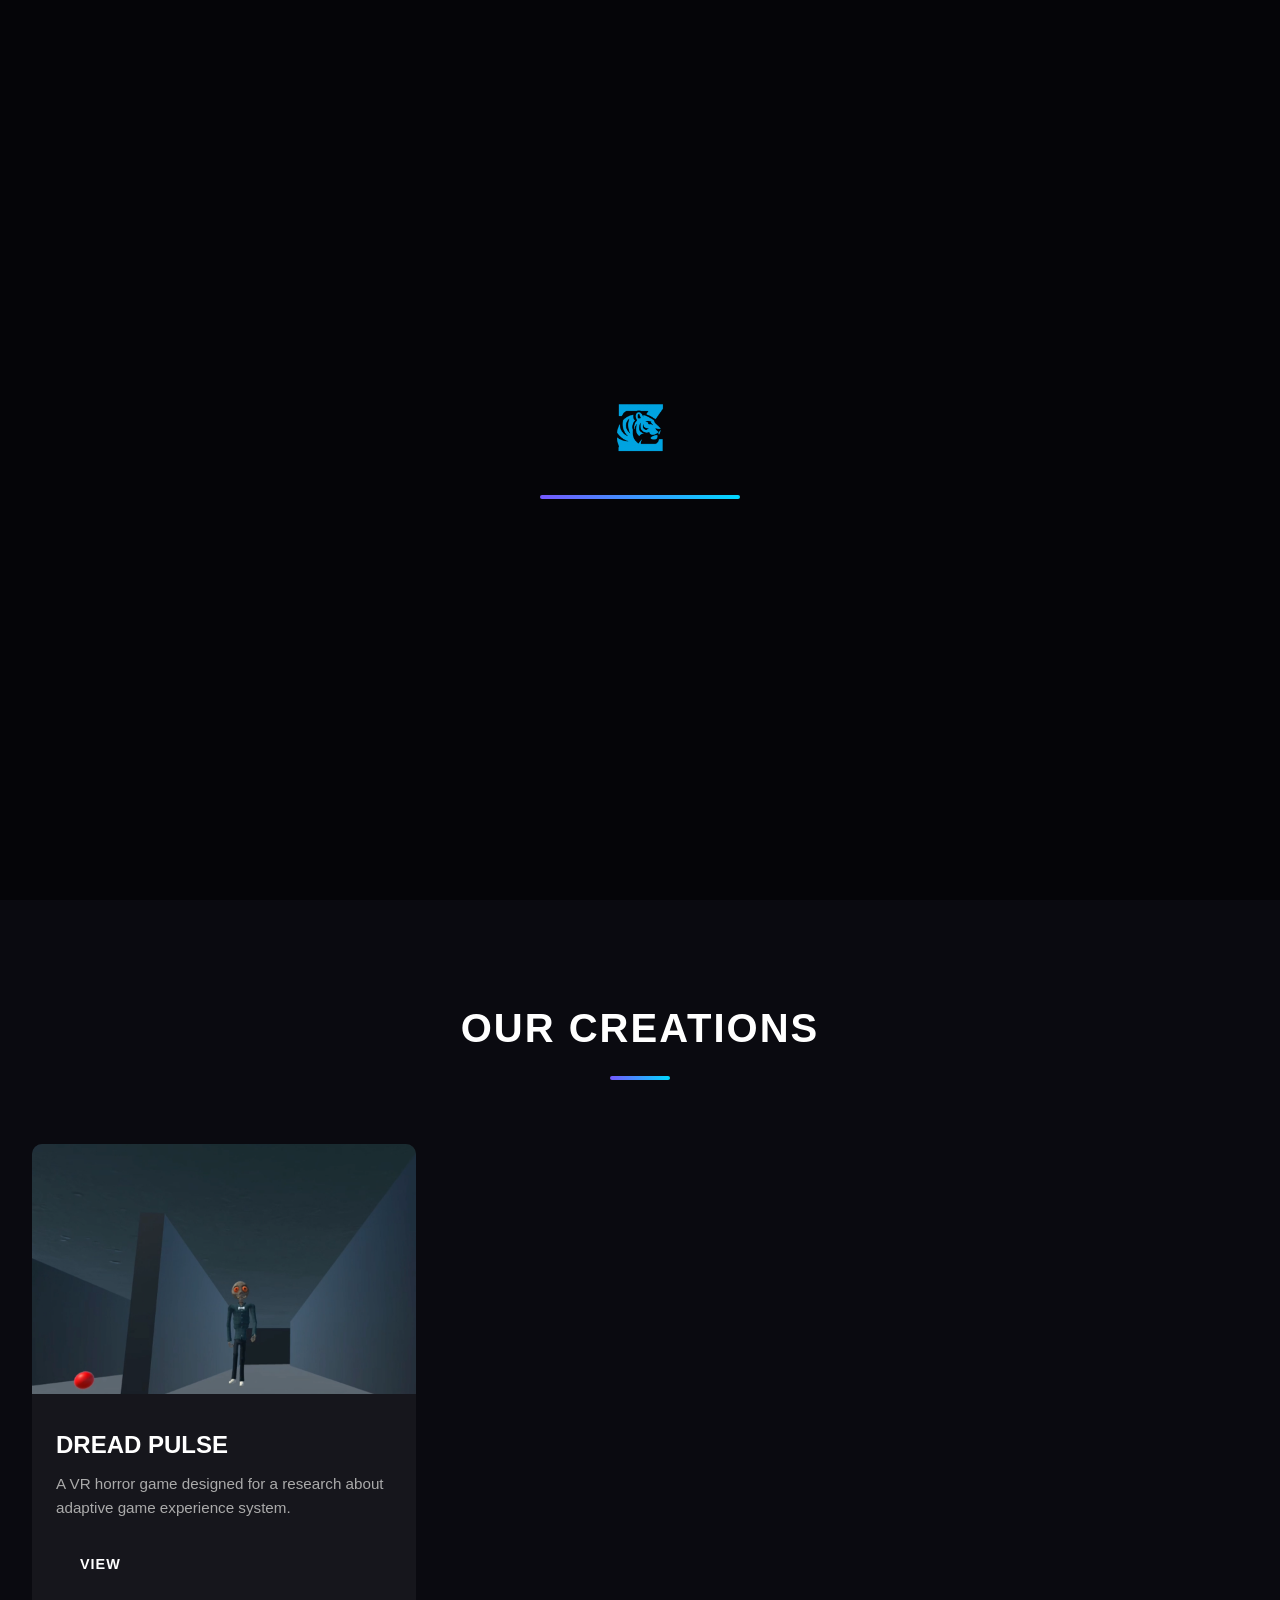
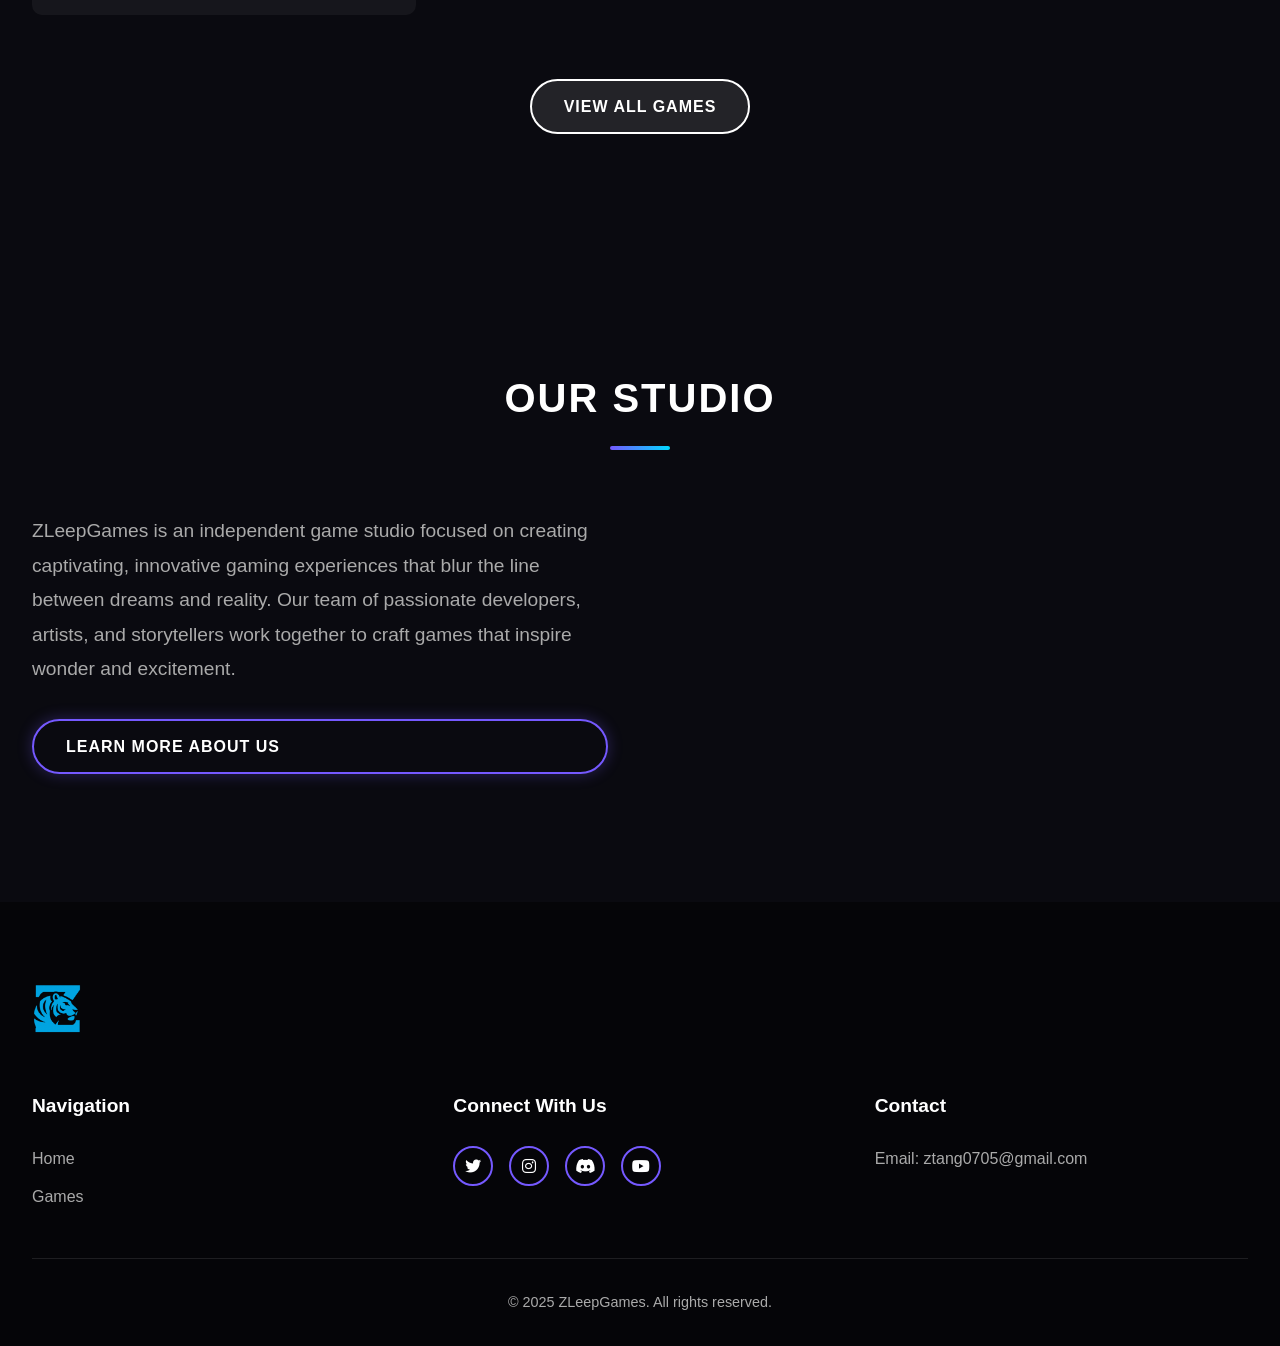
==== commit 415e2250: "Update index.html" ====
--- a/index.html
+++ b/index.html
@@ -130,7 +130,7 @@
                 </div>
                 <div class="footer-contact">
                     <h4>Contact</h4>
-                    <p>Email: info@zleepgames.com</p>
+                    <p>Email: ztang0705@gmail.com</p>
                 </div>
             </div>
             <div class="footer-bottom">
@@ -141,4 +141,4 @@
 
     <script src="js/script.js"></script>
 </body>
-</html>+</html>
